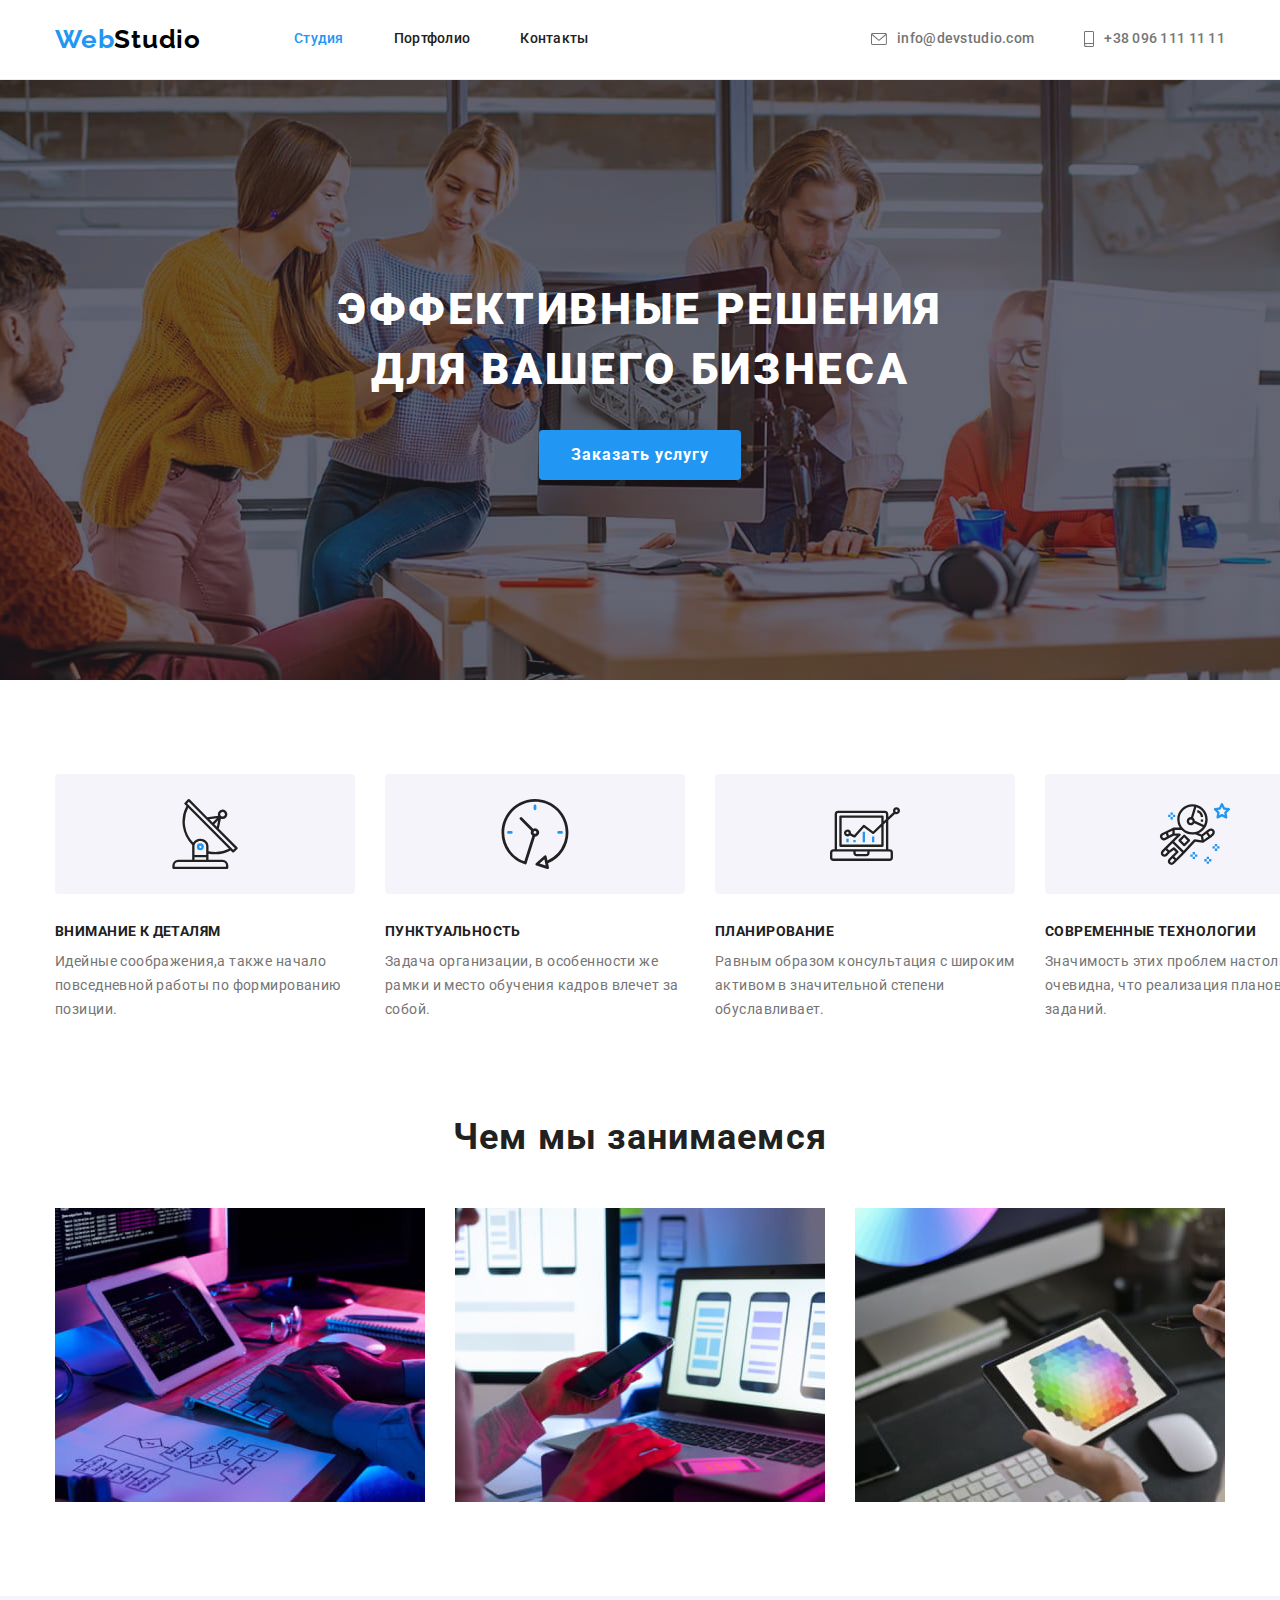
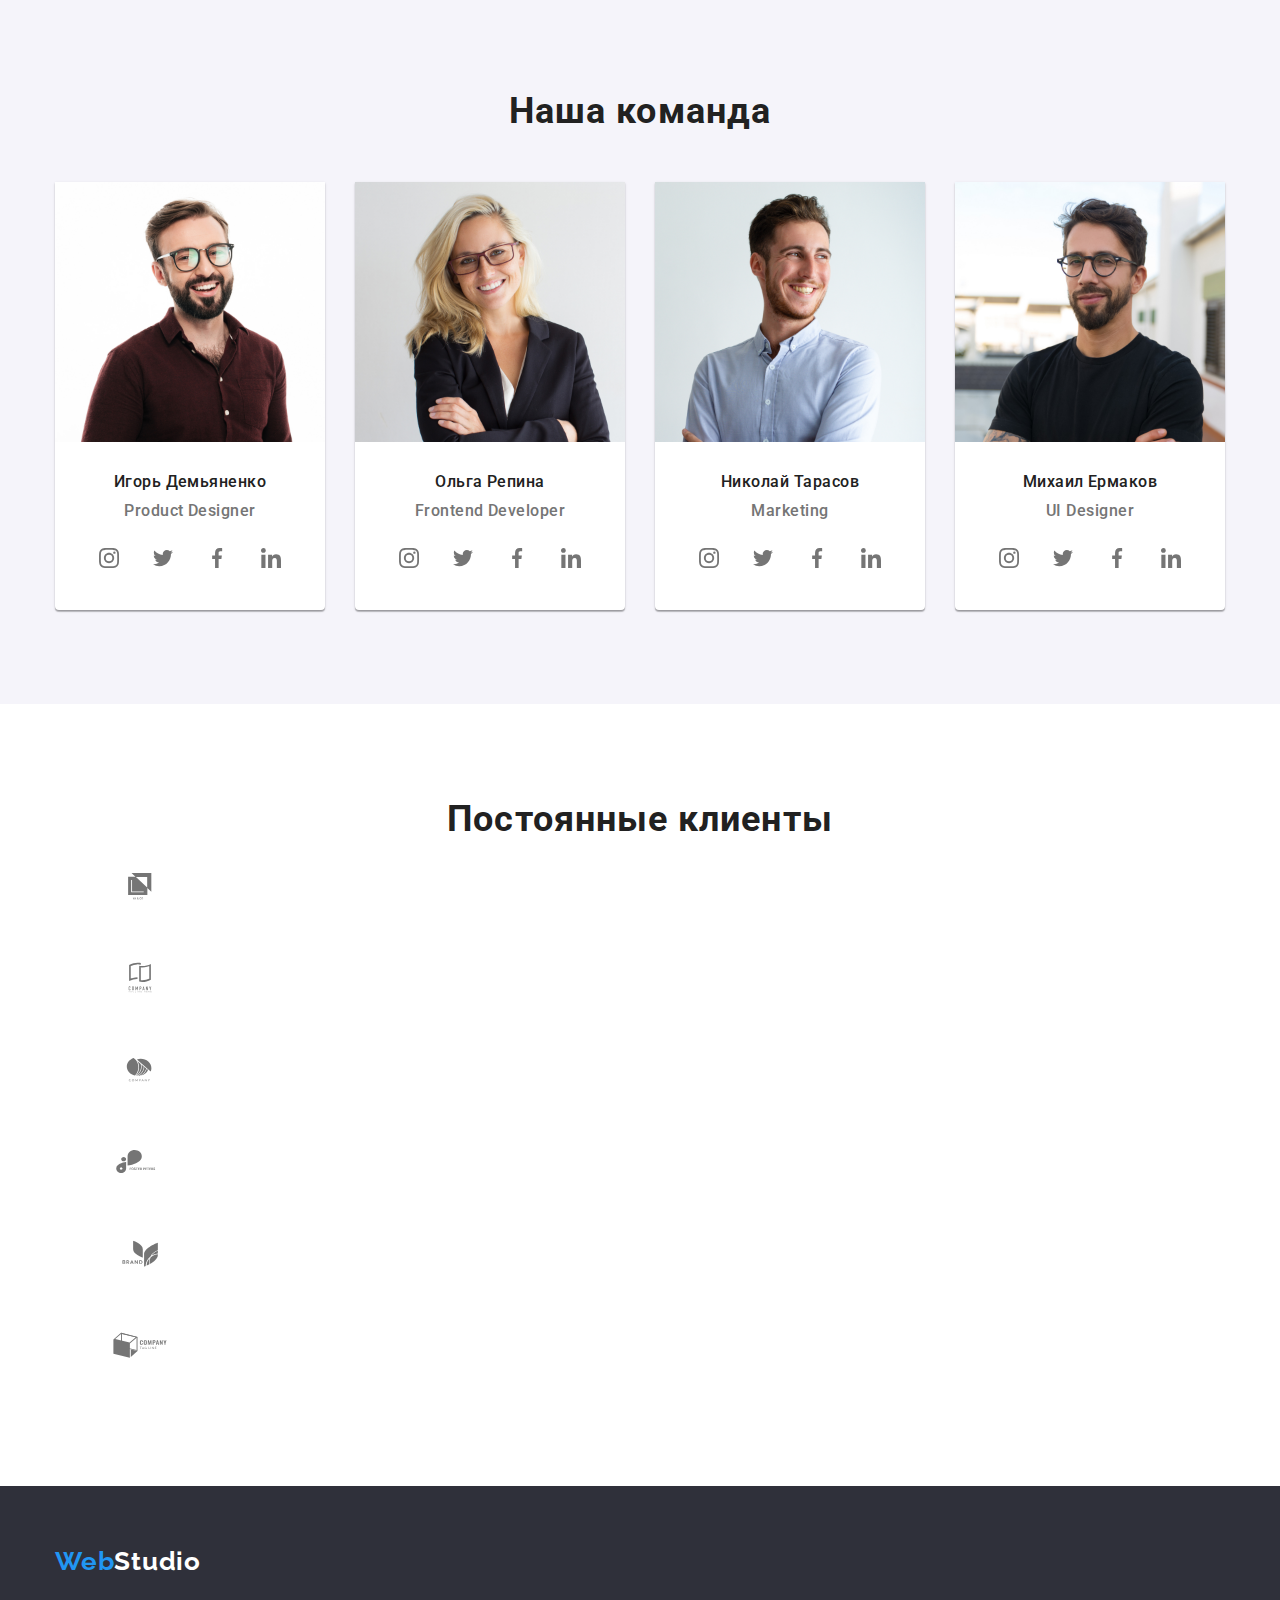
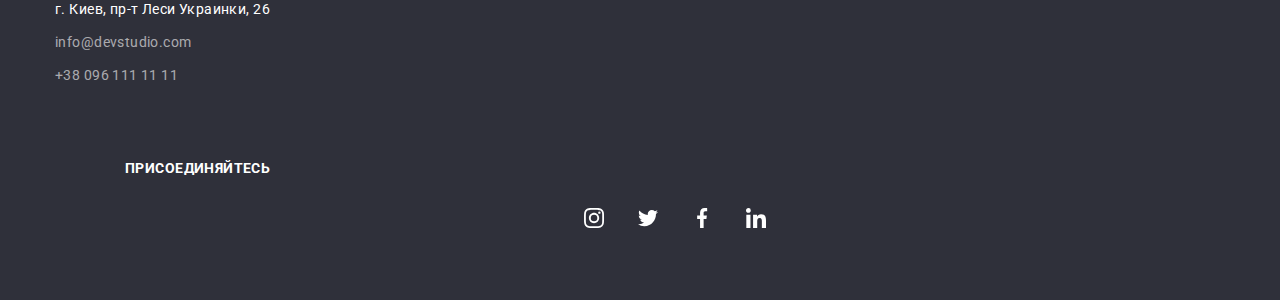
==== index.html @ 9800452c "hw4 error block" ====
<!DOCTYPE html>
<html lang="ru">
  <head>
    <meta charset="UTF-8" />
    <meta http-equiv="X-UA-Compatible" content="IE=edge" />
    <meta name="viewport" content="width=device-width, initial-scale=1.0" />
    <title>WebStudio</title>
    <link rel="preconnect" href="https://fonts.googleapis.com" />
    <link rel="preconnect" href="https://fonts.gstatic.com" crossorigin />
    <link
      href="https://fonts.googleapis.com/css2?family=Raleway:wght@700&family=Roboto:wght@400;500;700;900&display=swap"
      rel="stylesheet"
    />
    <link
      rel="stylesheet"
      href="https://cdnjs.cloudflare.com/ajax/libs/modern-normalize/1.1.0/modern-normalize.min.css"
    />
    <link rel="stylesheet" href="./style/style.css" />
  </head>
  <body>
    <!-- Header section -->
    <header class="header">
      <div class="conteiner header-container">
        <nav class="header-nav">
          <a class="logo link" lang="en" href="./index.html"
            >Web<span class="logo-dark">Studio</span>
          </a>
          <ul class="site-nav list">
            <li class="header-item">
              <a class="active-current header-link link" href="./index.html">Студия</a>
            </li>
            <li class="header-item">
              <a class="header-link link" href="./portfolio.html">Портфолио</a>
            </li>
            <li class="header-item">
              <a class="header-link link" href="">Контакты</a>
            </li>
          </ul>
        </nav>
        <ul class="contacts list">
          <li>
            <a class="header-mail link" href="malito:info@devstudio.com">
              <svg class="icon-mail" width="16px" height="12px">
                <use href="./images/symbol-defs.svg#icon-mail"></use>
              </svg>
              info@devstudio.com
            </a>
          </li>
          <li>
            <a class="header-tel link" href="tel:+380961111111">
              <svg class="icon-smartphone" width="10px" height="16px">
                <use href="./images/symbol-defs.svg#icon-smartphone"></use>
              </svg>
              +38 096 111 11 11
            </a>
          </li>
        </ul>
      </div>
    </header>
    <!-- Main section -->
    <main>
      <section class="title-section">
        <div class="conteiner">
          <h1 class="title-text">Эффективные решения для вашего бизнеса</h1>
          <button class="button" type="button">Заказать услугу</button>
        </div>
      </section>
      <!-- Особенности -->
      <section class="skills section">
        <div class="conteiner">
          <ul class="skills-list list">
            <li class="skills-item">
              <div class="skills-box">
                <svg class="icon-logo" widht="70px" height="70px">
                  <use href="./images/symbol-defs.svg#icon-antenna"></use>
                </svg>
              </div>
              <h2 class="skills-title">Внимание к деталям</h2>
              <p class="skills-text">
                Идейные соображения,а также начало повседневной работы по формированию позиции.
              </p>
            </li>
            <li class="skills-item">
              <div class="skills-box">
                <svg class="icon-logo" widht="70px" height="70px">
                  <use href="./images/symbol-defs.svg#icon-clock"></use>
                </svg>
              </div>
              <h2 class="skills-title">Пунктуальность</h2>
              <p class="skills-text">
                Задача организации, в особенности же рамки и место обучения кадров влечет за собой.
              </p>
            </li>
            <li class="skills-item">
              <div class="skills-box">
                <svg class="icon-logo" widht="70px" height="70px">
                  <use href="./images/symbol-defs.svg#icon-diagram"></use>
                </svg>
              </div>
              <h2 class="skills-title">Планирование</h2>
              <p class="skills-text">
                Равным образом консультация с широким активом в значительной степени обуславливает.
              </p>
            </li>
            <li class="skills-item">
              <div class="skills-box">
                <svg class="icon-logo" widht="70px" height="70px">
                  <use href="./images/symbol-defs.svg#icon-astronaut"></use>
                </svg>
              </div>
              <h2 class="skills-title">Современные технологии</h2>
              <p class="skills-text">
                Значимость этих проблем настолько очевидна, что реализация плановых заданий.
              </p>
            </li>
          </ul>
        </div>
      </section>
      <!-- Чем мы занимаемся -->
      <section class="work section">
        <div class="conteiner">
          <h2 class="work-title">Чем мы занимаемся</h2>
          <ul class="work-list list">
            <li class="work-item">
              <img src="./images/our-work/codding.jpg" width="370" height="294" alt="кодинг" />
            </li>
            <li class="work-item">
              <img
                src="./images/our-work/choice-of-design.jpg"
                width="370"
                height="294"
                alt="выбор дизайна"
              />
            </li>
            <li class="work-item">
              <img
                src="./images/our-work/choice-of-color.jpg"
                width="370"
                height="294"
                alt="выбор цвета"
              />
            </li>
          </ul>
        </div>
      </section>
      <!-- Наша команда -->
      <section class="team section">
        <div class="conteiner">
          <h2 class="team-title">Наша команда</h2>
          <ul class="team-list list">
            <li class="team-item">
              <img
                src="./images/our-team/product-designer.jpg"
                width="270"
                height="260"
                alt="product-designer"
              />
              <div class="team-wrapper">
                <h3 class="team-name">Игорь Демьяненко</h3>
                <p class="team-position" lang="en">Product Designer</p>
                <ul class="socials-list list">
                  <li class="socials-item">
                    <a class="socials-link link" href="#">
                      <svg class="socials-icon" widht="20" height="20">
                        <use href="./images/symbol-defs.svg#icon-instagram"></use>
                      </svg>
                    </a>
                  </li>
                  <li class="socials-item">
                    <a class="socials-link link" href="#">
                      <svg class="socials-icon" widht="20" height="20">
                        <use href="./images/symbol-defs.svg#icon-twitter"></use>
                      </svg>
                    </a>
                  </li>
                  <li class="socials-item">
                    <a class="socials-link link" href="#">
                      <svg class="socials-icon" widht="20" height="20">
                        <use href="./images/symbol-defs.svg#icon-facebook"></use>
                      </svg>
                    </a>
                  </li>
                  <li class="socials-item">
                    <a class="socials-link link" href="#">
                      <svg class="socials-icon" widht="20" height="20">
                        <use href="./images/symbol-defs.svg#icon-linkedin"></use>
                      </svg>
                    </a>
                  </li>
                </ul>
              </div>              
            </li>
            <li class="team-item">
              <img
                src="./images/our-team/frontend-developer.jpg"
                width="270"
                height="260"
                alt="frontend-developer"
              />
              <div class="team-wrapper">
                <h3 class="team-name">Ольга Репина</h3>
                <p class="team-position" lang="en">Frontend Developer</p>
                <ul class="socials-list list">
                  <li class="socials-item">
                    <a class="socials-link link" href="#">
                      <svg class="socials-icon" widht="20" height="20">
                        <use href="./images/symbol-defs.svg#icon-instagram"></use>
                      </svg>
                    </a>
                  </li>
                  <li class="socials-item">
                    <a class="socials-link link" href="#">
                      <svg class="socials-icon" widht="20" height="20">
                        <use href="./images/symbol-defs.svg#icon-twitter"></use>
                      </svg>
                    </a>
                  </li>
                  <li class="socials-item">
                    <a class="socials-link link" href="#">
                      <svg class="socials-icon" widht="20" height="20">
                        <use href="./images/symbol-defs.svg#icon-facebook"></use>
                      </svg>
                    </a>
                  </li>
                  <li class="socials-item">
                    <a class="socials-link link" href="#">
                      <svg class="socials-icon" widht="20" height="20">
                        <use href="./images/symbol-defs.svg#icon-linkedin"></use>
                      </svg>
                    </a>
                  </li>
                </ul>
              </div>              
            </li>
            <li class="team-item">
              <img src="./images/our-team/marketing.jpg" width="270" height="260" alt="marketing" />
              <div class="team-wrapper">
                <h3 class="team-name">Николай Тарасов</h3>
                <p class="team-position" lang="en">Marketing</p>
                <ul class="socials-list list">
                  <li class="socials-item">
                    <a class="socials-link link" href="#">
                      <svg class="socials-icon" widht="20" height="20">
                        <use href="./images/symbol-defs.svg#icon-instagram"></use>
                      </svg>
                    </a>
                  </li>
                  <li class="socials-item">
                    <a class="socials-link link" href="#">
                      <svg class="socials-icon" widht="20" height="20">
                        <use href="./images/symbol-defs.svg#icon-twitter"></use>
                      </svg>
                    </a>
                  </li>
                  <li class="socials-item">
                    <a class="socials-link link" href="#">
                      <svg class="socials-icon" widht="20" height="20">
                        <use href="./images/symbol-defs.svg#icon-facebook"></use>
                      </svg>
                    </a>
                  </li>
                  <li class="socials-item">
                    <a class="socials-link link" href="#">
                      <svg class="socials-icon" widht="20" height="20">
                        <use href="./images/symbol-defs.svg#icon-linkedin"></use>
                      </svg>
                    </a>
                  </li>
                </ul>
              </div>              
            </li>
            <li class="team-item">
              <img
                src="./images/our-team/ui-designer.jpg"
                width="270"
                height="260"
                alt="ui-designer"
              />
              <div class="team-wrapper">
                <h3 class="team-name">Михаил Ермаков</h3>
                <p class="team-position" lang="en">UI Designer</p>
                <ul class="socials-list list">
                  <li class="socials-item">
                    <a class="socials-link link" href="#">
                      <svg class="socials-icon" widht="20" height="20">
                        <use href="./images/symbol-defs.svg#icon-instagram"></use>
                      </svg>
                    </a>
                  </li>
                  <li class="socials-item">
                    <a class="socials-link link" href="#">
                      <svg class="socials-icon" widht="20" height="20">
                        <use href="./images/symbol-defs.svg#icon-twitter"></use>
                      </svg>
                    </a>
                  </li>
                  <li class="socials-item">
                    <a class="socials-link link" href="#">
                      <svg class="socials-icon" widht="20" height="20">
                        <use href="./images/symbol-defs.svg#icon-facebook"></use>
                      </svg>
                    </a>
                  </li>
                  <li class="socials-item">
                    <a class="socials-link link" href="#">
                      <svg class="socials-icon" widht="20" height="20">
                        <use href="./images/symbol-defs.svg#icon-linkedin"></use>
                      </svg>
                    </a>
                  </li>
                </ul>
              </div>              
            </li>
          </ul>
        </div>
      </section>
      <!-- Постоянные клиенты -->
      <section class="client section">
        <div class="conteiner">
          <h2 class="client-title">Постоянные клиенты</h2>
          <ul class="client-list list">
            <li class="client-item">
              <a class="client-link link" href="#">
                <svg class="client-icon" widht="106" height="60">
                  <use href="./images/symbol-defs.svg#icon-client-1"></use>
                </svg>
              </a>
            </li>
            <li class="client-item">
              <a class="client-link link" href="#">
                <svg class="client-icon" widht="106" height="60">
                  <use href="./images/symbol-defs.svg#icon-client-2"></use>
                </svg>
              </a>
            </li>
            <li class="client-item">
              <a class="client-link link" href="#">
                <svg class="client-icon" widht="106" height="60">
                  <use href="./images/symbol-defs.svg#icon-client-3"></use>
                </svg>
              </a>
            </li>
            <li class="client-item">
              <a class="client-link link" href="#">
                <svg class="client-icon" widht="106" height="60">
                  <use href="./images/symbol-defs.svg#icon-client-4"></use>
                </svg>
              </a>
            </li>
            <li class="client-item">
              <a class="client-link link" href="#">
                <svg class="client-icon" widht="106" height="60">
                  <use href="./images/symbol-defs.svg#icon-client-5"></use>
                </svg>
              </a>
            </li>
            <li class="client-item">
              <a class="client-link link" href="#">
                <svg class="client-icon" widht="106" height="60">
                  <use href="./images/symbol-defs.svg#icon-client-6"></use>
                </svg>
              </a>
            </li>
          </ul>
        </div>
      </section>
    </main>
    <!-- Footer section -->
    <footer class="footer">
      <div class="conteiner">
        <a class="logo link list" lang="en" href="./index.html"
          >Web<span class="logo-light">Studio</span></a
        >
        <address class="footer-address">
          <ul class="list">
            <li class="footer-item">
              <address class="address-text" href="">г. Киев, пр-т Леси Украинки, 26</address>
            </li>
            <li class="footer-item">
              <a class="footer-mail link" href="malito:info@devstudio.com">info@devstudio.com</a>
            </li>
            <li class="footer-item">
              <a class="footer-tel link" href="tel:+380961111111">+38 096 111 11 11</a>
            </li>
          </ul>
        </address>
        <div class="connect-box">
          <strong class="connect-title">Присоединяйтесь</strong>
          <ul class="footer-socials-list list">
            <li class="socials-item">
              <a class="socials-link link" href="#">
                <svg class="socials-icon" widht="20" height="20">
                  <use href="./images/symbol-defs.svg#icon-instagram"></use>
                </svg>
              </a>
            </li>
            <li class="socials-item">
              <a class="socials-link link" href="#">
                <svg class="socials-icon" widht="20" height="20">
                  <use href="./images/symbol-defs.svg#icon-twitter"></use>
                </svg>
              </a>
            </li>
            <li class="socials-item">
              <a class="socials-link link" href="#">
                <svg class="socials-icon" widht="20" height="20">
                  <use href="./images/symbol-defs.svg#icon-facebook"></use>
                </svg>
              </a>
            </li>
            <li class="socials-item">
              <a class="socials-link link" href="#">
                <svg class="socials-icon" widht="20" height="20">
                  <use href="./images/symbol-defs.svg#icon-linkedin"></use>
                </svg>
              </a>
            </li>
          </ul>
        </div>
      </div>
    </footer>
  </body>
</html>
---- style/style.css ----
html {
  box-sizing: border-box;
}
*,
*::before,
*::after {
  box-sizing: inherit;
}
:root {
  --primary-title-color: #212121;
  --primary-text-color: #757575;
  --hover-focus-color: #2196f3;
  --main-font: 'open sans', sans-serif;
}
p,
h1,
h2,
h3,
h4,
h5,
h6 {
  margin: 0;
}

ul {
  margin: 0;
  padding-left: 0;
}

button {
  cursor: pointer;
}

body {
  font-family: var(--main-font);
}

a {
  color: currentColor;
}

address {
  font-style: normal;
}

body {
  margin: 0;
  color: #757575;
  font-family: 'Roboto', sans-serif;
}
.link {
  text-decoration: none;
}

.list {
  list-style: none;
  padding: 0;
  margin: 0;
}
img {
  display: block;
  max-width: 100%;
  height: auto;
}
/* --------------------------------header----------------------------- */
.header-link:hover,
.header-link:focus,
.header-mail:hover,
.header-mail:focus,
.header-tel:hover,
.header-tel:focus,
.logo:hover,
.logo:focus,
.footer-mail:hover,
.footer-mail:focus,
.footer-tel:hover,
.footer-tel:focus,
.logo-dark:hover,
.logo-dark:focus,
.logo-light:hover,
.logo-light:focus {
  color: var(--hover-focus-color);
}
.section {
  padding: 94px 0px;
}

.header {
  font-weight: 500;
  font-size: 14px;
  line-height: 1.14;
  letter-spacing: 0.02em;
  border-bottom: 1px solid #ececec;
}
.conteiner {
  margin-left: auto;
  margin-right: auto;
  width: 1200px;
  padding: 0 15px;
}

/*   outline: 2px solid tomato;
 */
.header-container {
  display: flex;
  align-items: center;
}
.header-nav {
  display: flex;
  align-items: center;
}
.header-nav > .logo {
  padding: 24px 0px;
}

.logo {
  font-family: 'Raleway', sans-serif;
  font-weight: 700;
  font-size: 26px;
  line-height: 1.19;
  letter-spacing: 0.03em;
  color: #2196f3;
}
.logo-dark {
  padding: 24px 0px 25px;
  color: #000000;
}
.site-nav {
  display: flex;
  align-items: center;
  margin-left: 93px;
}

.header-item:not(:last-child) {
  margin-right: 50px;
}
.header-link {
  padding: 32px 0;
  color: #212121;
}
.active-current {
  color: #2196f3;
}
.contacts {
  margin-left: auto;
  display: flex;
}
.contacts .header-mail,
.contacts .header-tel {
  display: flex;
  align-items: center;
}
.header-mail {
  margin-right: 50px;
  color: #757575;
}
.icon-mail,
.icon-smartphone {
  margin-right: 10px;
  fill: currentColor;
}
.header-tel {
  color: #757575;
}
/* ----------------------------------main--------------------------------- */

.title-section {
  text-align: center;
  background: #2f303a;
}
.title-section {
  max-width: 1600px;
  height: 600px;
  margin: 0px auto;
  background-color: #c4c4c4;
  background-image: linear-gradient(45deg, rgba(47, 48, 58, 0.4), rgba(47, 48, 58, 0.4)),
    url('../images/hero/title-section.jpg');
  background-repeat: no-repeat;
  background-position: center;
  background-size: cover;
}
.title-section .conteiner {
  padding: 200px 0px;
}
.title-text {
  margin: 0 auto 30px auto;
  font-weight: 900;
  font-size: 44px;
  line-height: 1.36;
  letter-spacing: 0.06em;
  text-transform: uppercase;
  color: #ffffff;
  max-width: 650px;
  text-align: center;
}

.button {
  font-weight: 700;
  font-size: 16px;
  line-height: 1.88;
  letter-spacing: 0.06em;
  color: #ffffff;
  background-color: #2196f3;
  box-shadow: 0px 4px 4px rgba(0, 0, 0, 0.15);
  border-radius: 4px;
  padding: 10px 32px;
  min-width: 200px;
  border: none;
}
.skills {
  padding-bottom: 47px;
  font-size: 14px;
  line-height: 1.14;
}
.skills-box {
  display: flex;
  justify-content: center;
  align-items: center;
  content: '';
  height: 120px;
  background-repeat: no-repeat;
  background-position: center;
  background: #f5f4fa;
  border-radius: 4px;
  margin-bottom: 30px;
}

/* .icon-antenna::before {
  background-image: url();
} */
.skills-list {
  display: flex;
}
.skills-item,
.team-item:not(:last-child) {
  margin-right: 30px;
}
/* .skills-box {
  display: flex;
  width: 270px;
  height: 120px;
  justify-content: center;
  align-items: center;
} */

.skills-title {
  margin-bottom: 10px;
  font-weight: 700;
  font-size: 14px;
  line-height: 1.14;
  letter-spacing: 0.03em;
  text-transform: uppercase;
  color: var(--primary-title-color);
}
.skills-text {
  font-weight: 400;
  font-size: 14px;
  line-height: 1.71;
  letter-spacing: 0.03em;
  color: var(--primary-text-color);
}

.work {
  padding-top: 47px;
}
.work-list,
.team-list {
  display: flex;
  margin-top: 50px;
}
.work-item:not(:last-child) {
  margin-right: 30px;
}
.work-title,
.team-title,
.client-title {
  font-weight: 700;
  font-size: 36px;
  line-height: 1.17;
  text-align: center;
  letter-spacing: 0.03em;
  color: var(--primary-title-color);
}
.team {
  background: #f5f4fa;
}
li.team-item {
  background: #ffffff;
  box-shadow: 0px 1px 3px rgba(0, 0, 0, 0.12), 0px 1px 1px rgba(0, 0, 0, 0.14),
    0px 2px 1px rgba(0, 0, 0, 0.2);
  border-radius: 0px 0px 4px 4px;
}

.team-name,
.team-position {
  font-weight: 500;
  font-size: 16px;
  line-height: 1.19;
  text-align: center;
  letter-spacing: 0.03em;
  color: var(--primary-title-color);
}
.team-wrapper {
  padding: 30px 5px;
}

.team-position {
  margin-top: 10px;
  color: var(--primary-text-color);
}
.socials-list {
  display: flex;
  justify-content: center;
  margin-top: 16px;
}
.socials-item:not(:last-child) {
margin-right: 10px;
}
.socials-link {
  display: flex;
  align-items: center;
  width: 44px;
  height: 44px;
  border-radius: 50%;
  }
.socials-link:hover,
.socials-link:focus {
  color:#ffffff;
  background-color: var(--hover-focus-color);
}
.socials-icon,
.client-icon {
  fill: currentColor;
}
/* .client {
  display: flex;
  justify-content: center;
} */
-----------------------------блочность!?ЯЧ--------------------------------------------
.client-list {
  display: flex;
  justify-content: center;
  /* align-items:center; */
  margin-top: 50px;
}
.client-item.btn-item:not(:last-child) {
  margin-right: 30px;
  }
.client-link {
  display: flex;
  align-items: center;
  width: 170px;
  height: 92px;
  border-radius: 4px;
}
.client-link:hover,
.client-link:focus {
  color:#2196F3;
  border: 1px solid #2196F3;
}

/* ------------------ main portfolio-------------------- */
/* .portfolio-conteiner { */
/* } */
.btn-list.list {
  display: flex;
  justify-content: center;
  margin-bottom: 50px;
}
.btn-item:not(:last-child) {
  margin-right: 8px;
}
.portfolio-button {
  padding: 6px 22px;
  font-weight: 500;
  font-size: 16px;
  line-height: 1.62;
  text-align: center;
  letter-spacing: 0.03em;
  color: #212121;
  background: #f5f4fa;
  border-color: #f5f4fa;
  border-radius: 4px;
  border: none;
}
.portfolio-button:hover,
.portfolio-button:focus {
  color: #ffffff;
  background-color: var(--hover-focus-color);
  border-color: var(--hover-focus-color);
  box-shadow: 0px 3px 1px rgba(0, 0, 0, 0.1), 0px 1px 2px rgba(0, 0, 0, 0.08),
    0px 2px 2px rgba(0, 0, 0, 0.12);
}
.current {
  color: #ffffff;
  background-color: #2196f3;
}
.portfolio-list {
  margin: -15px;
  display: flex;
  flex-wrap: wrap;
}
.portfolio-item {
  margin: 15px;
  flex-basis: calc(100% / 3 - 30px);
}
.portfolio-link:hover,
.portfolio-link:focus {
  box-shadow: 0px 1px 1px rgba(0, 0, 0, 0.12), 0px 4px 4px rgba(0, 0, 0, 0.06),
    1px 4px 6px rgba(0, 0, 0, 0.16);
}
.portfolio-link {
  display: block;
  text-decoration: none;
}
.portfolio-discription {
  padding: 20px 24px;
  border: 1px solid #eeeeee;
  border-top: none;
}
.portfolio-title {
  font-weight: 700;
  font-size: 18px;
  line-height: 2;
  letter-spacing: 0.06em;
  color: #212121;
}

.portfolio-subtitle {
  margin-top: 4px;
  font-size: 16px;
  line-height: 1.88;
  letter-spacing: 0.03em;
  color: #757575;
}

/* ------------------------------------footer----------------------------------*/
.footer {
  padding: 60px 0px;
  font-size: 14px;
  line-height: 1.71;
  letter-spacing: 0.03em;
  color: #ffffff;
  background: #2f303a;
}
/* .footer .conteiner { */
/* } */

.footer-address {
  font-style: normal;
  margin-top: 20px;
}
.logo-light,
.footer-item:first-child {
  color: #ffffff;
}
.footer-mail,
.footer-tel {
  color: rgba(255, 255, 255, 0.6);
}
.footer-item:not(:first-child) {
  margin-top: 9px;
}
.connect-box {
  margin-top: 72px;
  margin-left: 70px;
}
.footer-socials-list {
  display: flex;
  justify-content: center;
  margin-top: 20px;
}
.connect-title {
  display: block;
  font-size: 14px;
  line-height: 16px;
  text-transform: uppercase;
  color: #FFFFFF;
}
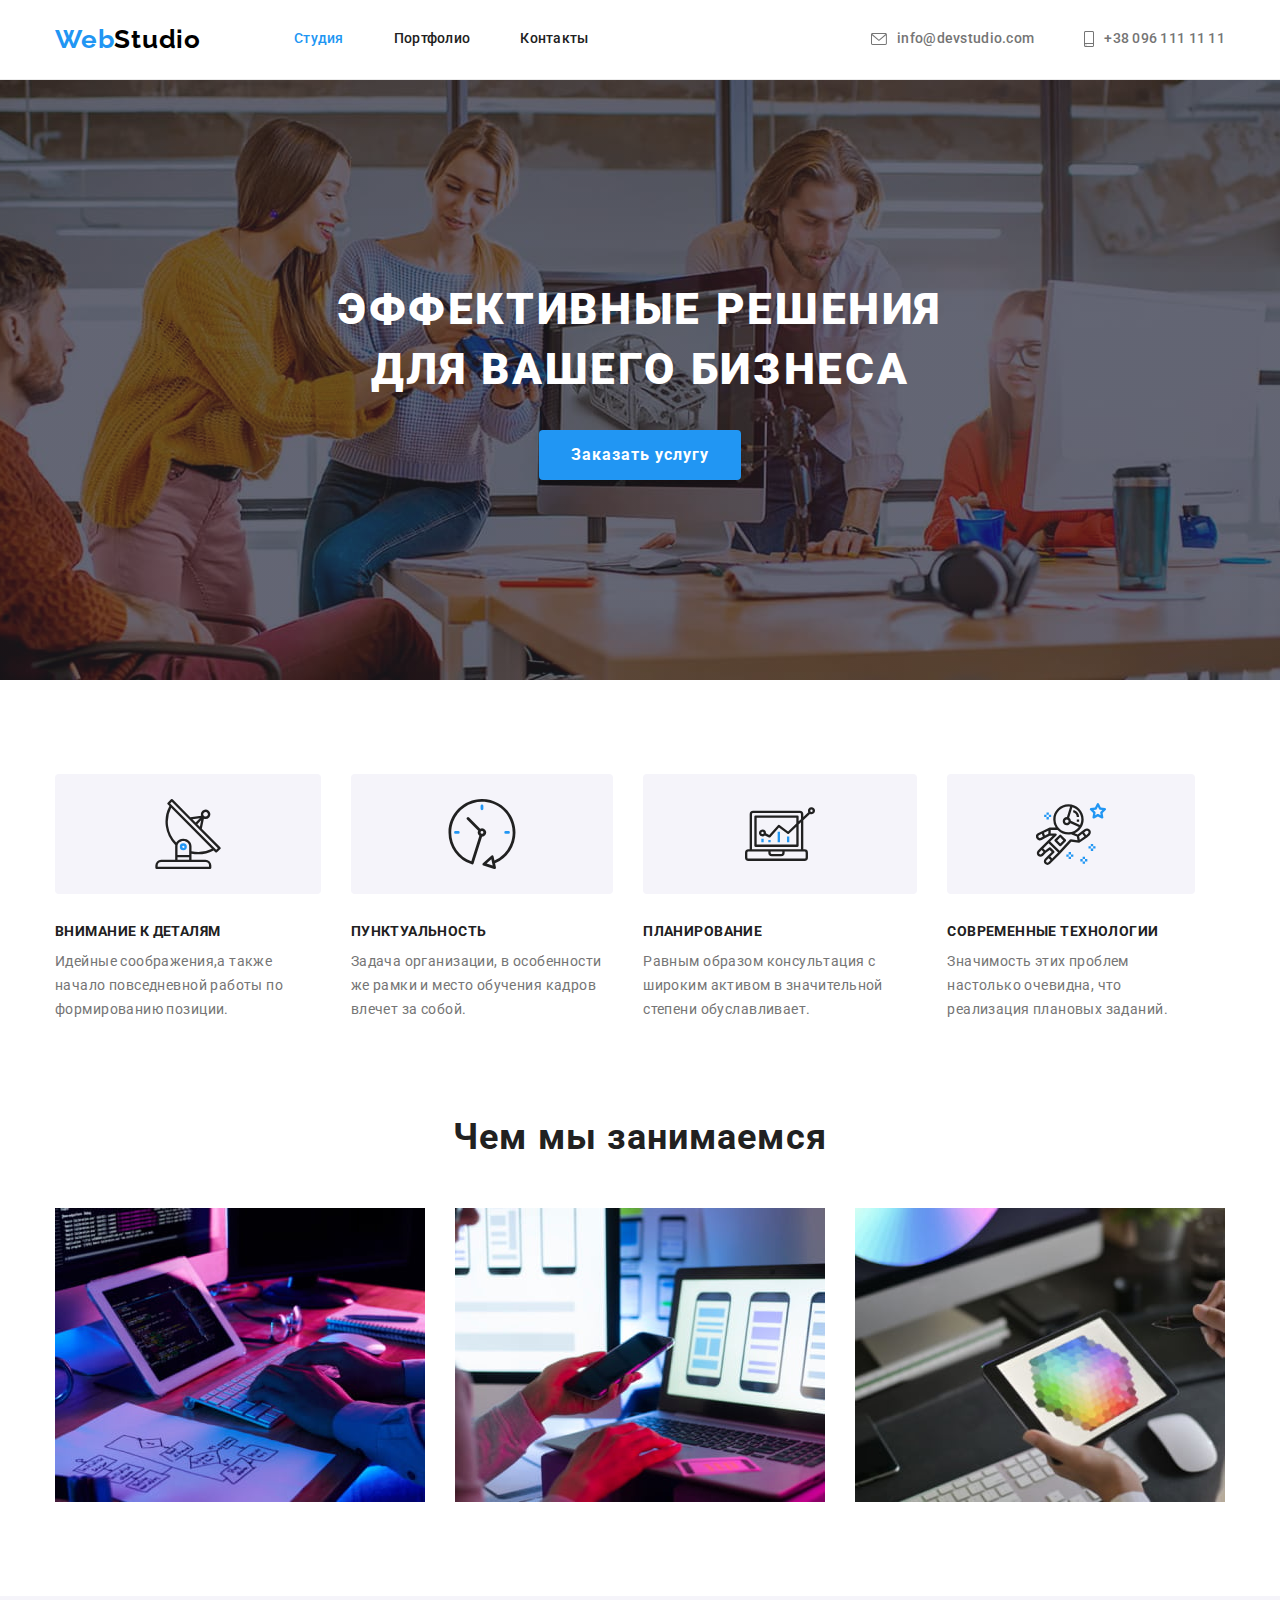
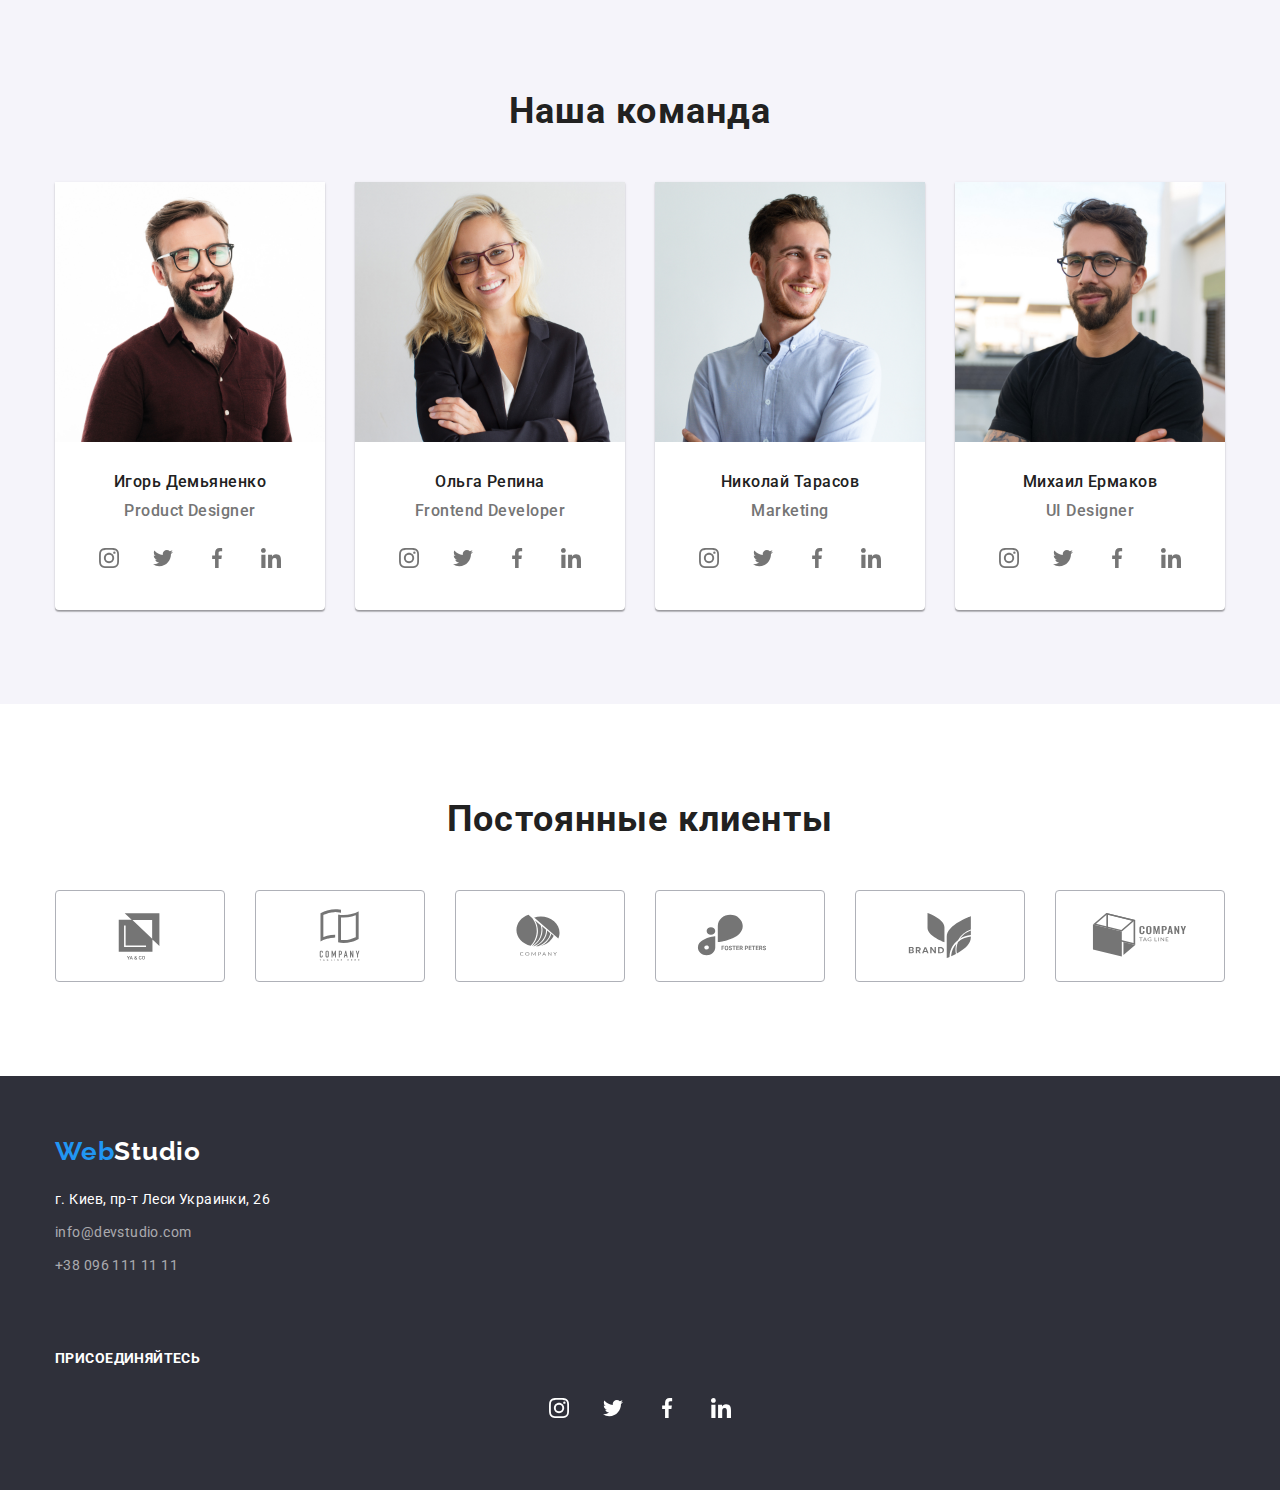
==== commit 091f1f34: "hw4 error only footer" ====
--- a/index.html
+++ b/index.html
@@ -71,7 +71,7 @@
           <ul class="skills-list list">
             <li class="skills-item">
               <div class="skills-box">
-                <svg class="icon-logo" widht="70px" height="70px">
+                <svg class="icon-logo" width="70px" height="70px">
                   <use href="./images/symbol-defs.svg#icon-antenna"></use>
                 </svg>
               </div>
@@ -82,7 +82,7 @@
             </li>
             <li class="skills-item">
               <div class="skills-box">
-                <svg class="icon-logo" widht="70px" height="70px">
+                <svg class="icon-logo" width="70px" height="70px">
                   <use href="./images/symbol-defs.svg#icon-clock"></use>
                 </svg>
               </div>
@@ -93,7 +93,7 @@
             </li>
             <li class="skills-item">
               <div class="skills-box">
-                <svg class="icon-logo" widht="70px" height="70px">
+                <svg class="icon-logo" width="70px" height="70px">
                   <use href="./images/symbol-defs.svg#icon-diagram"></use>
                 </svg>
               </div>
@@ -104,7 +104,7 @@
             </li>
             <li class="skills-item">
               <div class="skills-box">
-                <svg class="icon-logo" widht="70px" height="70px">
+                <svg class="icon-logo" width="70px" height="70px">
                   <use href="./images/symbol-defs.svg#icon-astronaut"></use>
                 </svg>
               </div>
@@ -161,34 +161,34 @@
                 <ul class="socials-list list">
                   <li class="socials-item">
                     <a class="socials-link link" href="#">
-                      <svg class="socials-icon" widht="20" height="20">
+                      <svg class="socials-icon" width="20" height="20">
                         <use href="./images/symbol-defs.svg#icon-instagram"></use>
                       </svg>
                     </a>
                   </li>
                   <li class="socials-item">
                     <a class="socials-link link" href="#">
-                      <svg class="socials-icon" widht="20" height="20">
+                      <svg class="socials-icon" width="20" height="20">
                         <use href="./images/symbol-defs.svg#icon-twitter"></use>
                       </svg>
                     </a>
                   </li>
                   <li class="socials-item">
                     <a class="socials-link link" href="#">
-                      <svg class="socials-icon" widht="20" height="20">
+                      <svg class="socials-icon" width="20" height="20">
                         <use href="./images/symbol-defs.svg#icon-facebook"></use>
                       </svg>
                     </a>
                   </li>
                   <li class="socials-item">
                     <a class="socials-link link" href="#">
-                      <svg class="socials-icon" widht="20" height="20">
+                      <svg class="socials-icon" width="20" height="20">
                         <use href="./images/symbol-defs.svg#icon-linkedin"></use>
                       </svg>
                     </a>
                   </li>
                 </ul>
-              </div>              
+              </div>
             </li>
             <li class="team-item">
               <img
@@ -203,34 +203,34 @@
                 <ul class="socials-list list">
                   <li class="socials-item">
                     <a class="socials-link link" href="#">
-                      <svg class="socials-icon" widht="20" height="20">
+                      <svg class="socials-icon" width="20" height="20">
                         <use href="./images/symbol-defs.svg#icon-instagram"></use>
                       </svg>
                     </a>
                   </li>
                   <li class="socials-item">
                     <a class="socials-link link" href="#">
-                      <svg class="socials-icon" widht="20" height="20">
+                      <svg class="socials-icon" width="20" height="20">
                         <use href="./images/symbol-defs.svg#icon-twitter"></use>
                       </svg>
                     </a>
                   </li>
                   <li class="socials-item">
                     <a class="socials-link link" href="#">
-                      <svg class="socials-icon" widht="20" height="20">
+                      <svg class="socials-icon" width="20" height="20">
                         <use href="./images/symbol-defs.svg#icon-facebook"></use>
                       </svg>
                     </a>
                   </li>
                   <li class="socials-item">
                     <a class="socials-link link" href="#">
-                      <svg class="socials-icon" widht="20" height="20">
+                      <svg class="socials-icon" width="20" height="20">
                         <use href="./images/symbol-defs.svg#icon-linkedin"></use>
                       </svg>
                     </a>
                   </li>
                 </ul>
-              </div>              
+              </div>
             </li>
             <li class="team-item">
               <img src="./images/our-team/marketing.jpg" width="270" height="260" alt="marketing" />
@@ -240,34 +240,34 @@
                 <ul class="socials-list list">
                   <li class="socials-item">
                     <a class="socials-link link" href="#">
-                      <svg class="socials-icon" widht="20" height="20">
+                      <svg class="socials-icon" width="20" height="20">
                         <use href="./images/symbol-defs.svg#icon-instagram"></use>
                       </svg>
                     </a>
                   </li>
                   <li class="socials-item">
                     <a class="socials-link link" href="#">
-                      <svg class="socials-icon" widht="20" height="20">
+                      <svg class="socials-icon" width="20" height="20">
                         <use href="./images/symbol-defs.svg#icon-twitter"></use>
                       </svg>
                     </a>
                   </li>
                   <li class="socials-item">
                     <a class="socials-link link" href="#">
-                      <svg class="socials-icon" widht="20" height="20">
+                      <svg class="socials-icon" width="20" height="20">
                         <use href="./images/symbol-defs.svg#icon-facebook"></use>
                       </svg>
                     </a>
                   </li>
                   <li class="socials-item">
                     <a class="socials-link link" href="#">
-                      <svg class="socials-icon" widht="20" height="20">
+                      <svg class="socials-icon" width="20" height="20">
                         <use href="./images/symbol-defs.svg#icon-linkedin"></use>
                       </svg>
                     </a>
                   </li>
                 </ul>
-              </div>              
+              </div>
             </li>
             <li class="team-item">
               <img
@@ -282,34 +282,34 @@
                 <ul class="socials-list list">
                   <li class="socials-item">
                     <a class="socials-link link" href="#">
-                      <svg class="socials-icon" widht="20" height="20">
+                      <svg class="socials-icon" width="20" height="20">
                         <use href="./images/symbol-defs.svg#icon-instagram"></use>
                       </svg>
                     </a>
                   </li>
                   <li class="socials-item">
                     <a class="socials-link link" href="#">
-                      <svg class="socials-icon" widht="20" height="20">
+                      <svg class="socials-icon" width="20" height="20">
                         <use href="./images/symbol-defs.svg#icon-twitter"></use>
                       </svg>
                     </a>
                   </li>
                   <li class="socials-item">
                     <a class="socials-link link" href="#">
-                      <svg class="socials-icon" widht="20" height="20">
+                      <svg class="socials-icon" width="20" height="20">
                         <use href="./images/symbol-defs.svg#icon-facebook"></use>
                       </svg>
                     </a>
                   </li>
                   <li class="socials-item">
                     <a class="socials-link link" href="#">
-                      <svg class="socials-icon" widht="20" height="20">
+                      <svg class="socials-icon" width="20" height="20">
                         <use href="./images/symbol-defs.svg#icon-linkedin"></use>
                       </svg>
                     </a>
                   </li>
                 </ul>
-              </div>              
+              </div>
             </li>
           </ul>
         </div>
@@ -321,42 +321,42 @@
           <ul class="client-list list">
             <li class="client-item">
               <a class="client-link link" href="#">
-                <svg class="client-icon" widht="106" height="60">
+                <svg class="client-icon" width="106" height="60">
                   <use href="./images/symbol-defs.svg#icon-client-1"></use>
                 </svg>
               </a>
             </li>
             <li class="client-item">
               <a class="client-link link" href="#">
-                <svg class="client-icon" widht="106" height="60">
+                <svg class="client-icon" width="106" height="60">
                   <use href="./images/symbol-defs.svg#icon-client-2"></use>
                 </svg>
               </a>
             </li>
             <li class="client-item">
               <a class="client-link link" href="#">
-                <svg class="client-icon" widht="106" height="60">
+                <svg class="client-icon" width="106" height="60">
                   <use href="./images/symbol-defs.svg#icon-client-3"></use>
                 </svg>
               </a>
             </li>
             <li class="client-item">
               <a class="client-link link" href="#">
-                <svg class="client-icon" widht="106" height="60">
+                <svg class="client-icon" width="106" height="60">
                   <use href="./images/symbol-defs.svg#icon-client-4"></use>
                 </svg>
               </a>
             </li>
             <li class="client-item">
               <a class="client-link link" href="#">
-                <svg class="client-icon" widht="106" height="60">
+                <svg class="client-icon" width="106" height="60">
                   <use href="./images/symbol-defs.svg#icon-client-5"></use>
                 </svg>
               </a>
             </li>
             <li class="client-item">
               <a class="client-link link" href="#">
-                <svg class="client-icon" widht="106" height="60">
+                <svg class="client-icon" width="106" height="60">
                   <use href="./images/symbol-defs.svg#icon-client-6"></use>
                 </svg>
               </a>
@@ -368,49 +368,51 @@
     <!-- Footer section -->
     <footer class="footer">
       <div class="conteiner">
-        <a class="logo link list" lang="en" href="./index.html"
-          >Web<span class="logo-light">Studio</span></a
-        >
-        <address class="footer-address">
-          <ul class="list">
-            <li class="footer-item">
-              <address class="address-text" href="">г. Киев, пр-т Леси Украинки, 26</address>
-            </li>
-            <li class="footer-item">
-              <a class="footer-mail link" href="malito:info@devstudio.com">info@devstudio.com</a>
-            </li>
-            <li class="footer-item">
-              <a class="footer-tel link" href="tel:+380961111111">+38 096 111 11 11</a>
-            </li>
-          </ul>
-        </address>
+        <div class="adress-conteiner">
+          <a class="logo link list" lang="en" href="./index.html"
+            >Web<span class="logo-light">Studio</span></a
+          >
+          <address class="footer-address">
+            <ul class="list">
+              <li class="footer-item">
+                <address class="address-text" href="">г. Киев, пр-т Леси Украинки, 26</address>
+              </li>
+              <li class="footer-item">
+                <a class="footer-mail link" href="malito:info@devstudio.com">info@devstudio.com</a>
+              </li>
+              <li class="footer-item">
+                <a class="footer-tel link" href="tel:+380961111111">+38 096 111 11 11</a>
+              </li>
+            </ul>
+          </address>
+        </div>
         <div class="connect-box">
           <strong class="connect-title">Присоединяйтесь</strong>
           <ul class="footer-socials-list list">
             <li class="socials-item">
               <a class="socials-link link" href="#">
-                <svg class="socials-icon" widht="20" height="20">
+                <svg class="socials-icon" width="20" height="20">
                   <use href="./images/symbol-defs.svg#icon-instagram"></use>
                 </svg>
               </a>
             </li>
             <li class="socials-item">
               <a class="socials-link link" href="#">
-                <svg class="socials-icon" widht="20" height="20">
+                <svg class="socials-icon" width="20" height="20">
                   <use href="./images/symbol-defs.svg#icon-twitter"></use>
                 </svg>
               </a>
             </li>
             <li class="socials-item">
               <a class="socials-link link" href="#">
-                <svg class="socials-icon" widht="20" height="20">
+                <svg class="socials-icon" width="20" height="20">
                   <use href="./images/symbol-defs.svg#icon-facebook"></use>
                 </svg>
               </a>
             </li>
             <li class="socials-item">
               <a class="socials-link link" href="#">
-                <svg class="socials-icon" widht="20" height="20">
+                <svg class="socials-icon" width="20" height="20">
                   <use href="./images/symbol-defs.svg#icon-linkedin"></use>
                 </svg>
               </a>
--- a/style/style.css
+++ b/style/style.css
@@ -318,6 +318,7 @@
 }
 .socials-link {
   display: flex;
+  justify-content: center;
   align-items: center;
   width: 44px;
   height: 44px;
@@ -336,22 +337,23 @@
   display: flex;
   justify-content: center;
 } */
------------------------------блочность!?ЯЧ--------------------------------------------
 .client-list {
   display: flex;
   justify-content: center;
-  /* align-items:center; */
+  align-items:center;
   margin-top: 50px;
 }
-.client-item.btn-item:not(:last-child) {
+.client-item:not(:last-child) {
   margin-right: 30px;
   }
 .client-link {
   display: flex;
   align-items: center;
+  justify-content: center;
   width: 170px;
   height: 92px;
   border-radius: 4px;
+  border: 1px solid #AFB1B8;
 }
 .client-link:hover,
 .client-link:focus {
@@ -443,9 +445,9 @@
   color: #ffffff;
   background: #2f303a;
 }
-/* .footer .conteiner { */
-/* } */
-
+.adress-conteiner {
+  margin-right: 70px;
+}
 .footer-address {
   font-style: normal;
   margin-top: 20px;
@@ -463,7 +465,7 @@
 }
 .connect-box {
   margin-top: 72px;
-  margin-left: 70px;
+  /* margin-left: 70px; */
 }
 .footer-socials-list {
   display: flex;
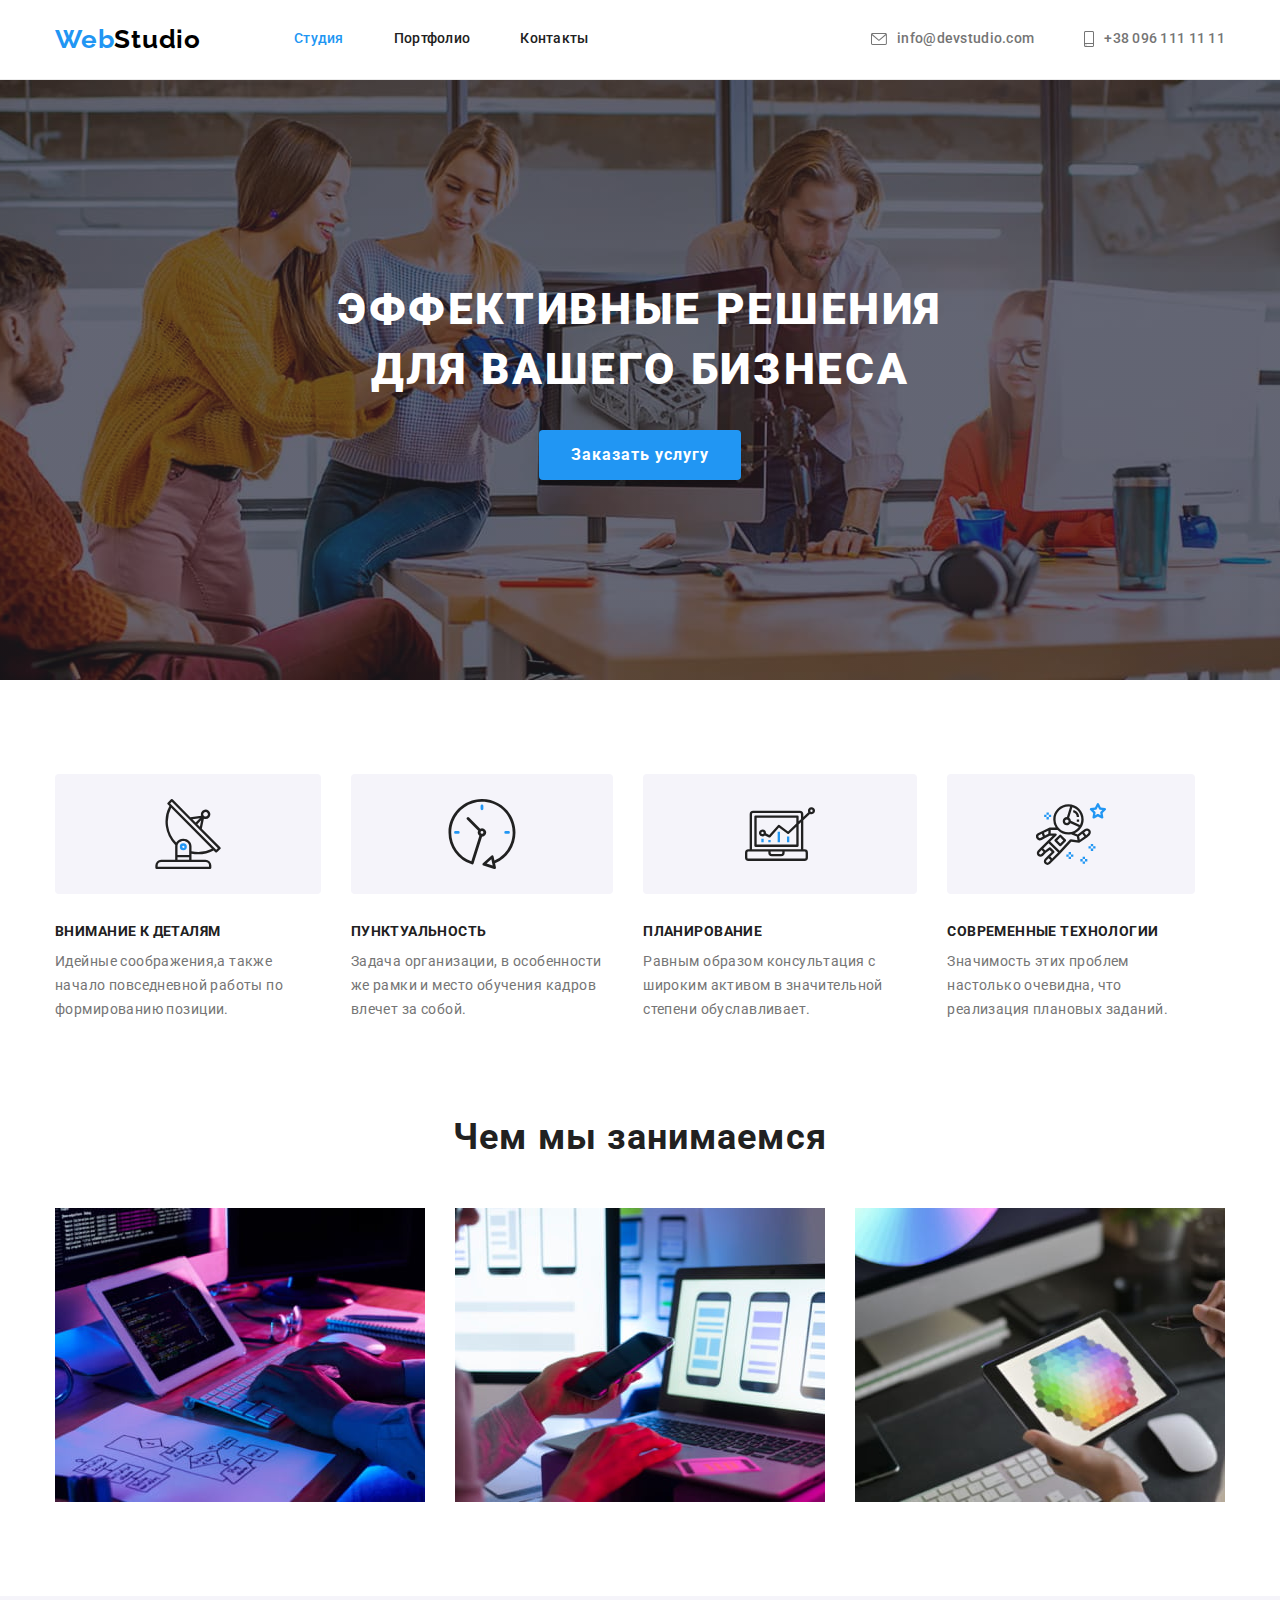
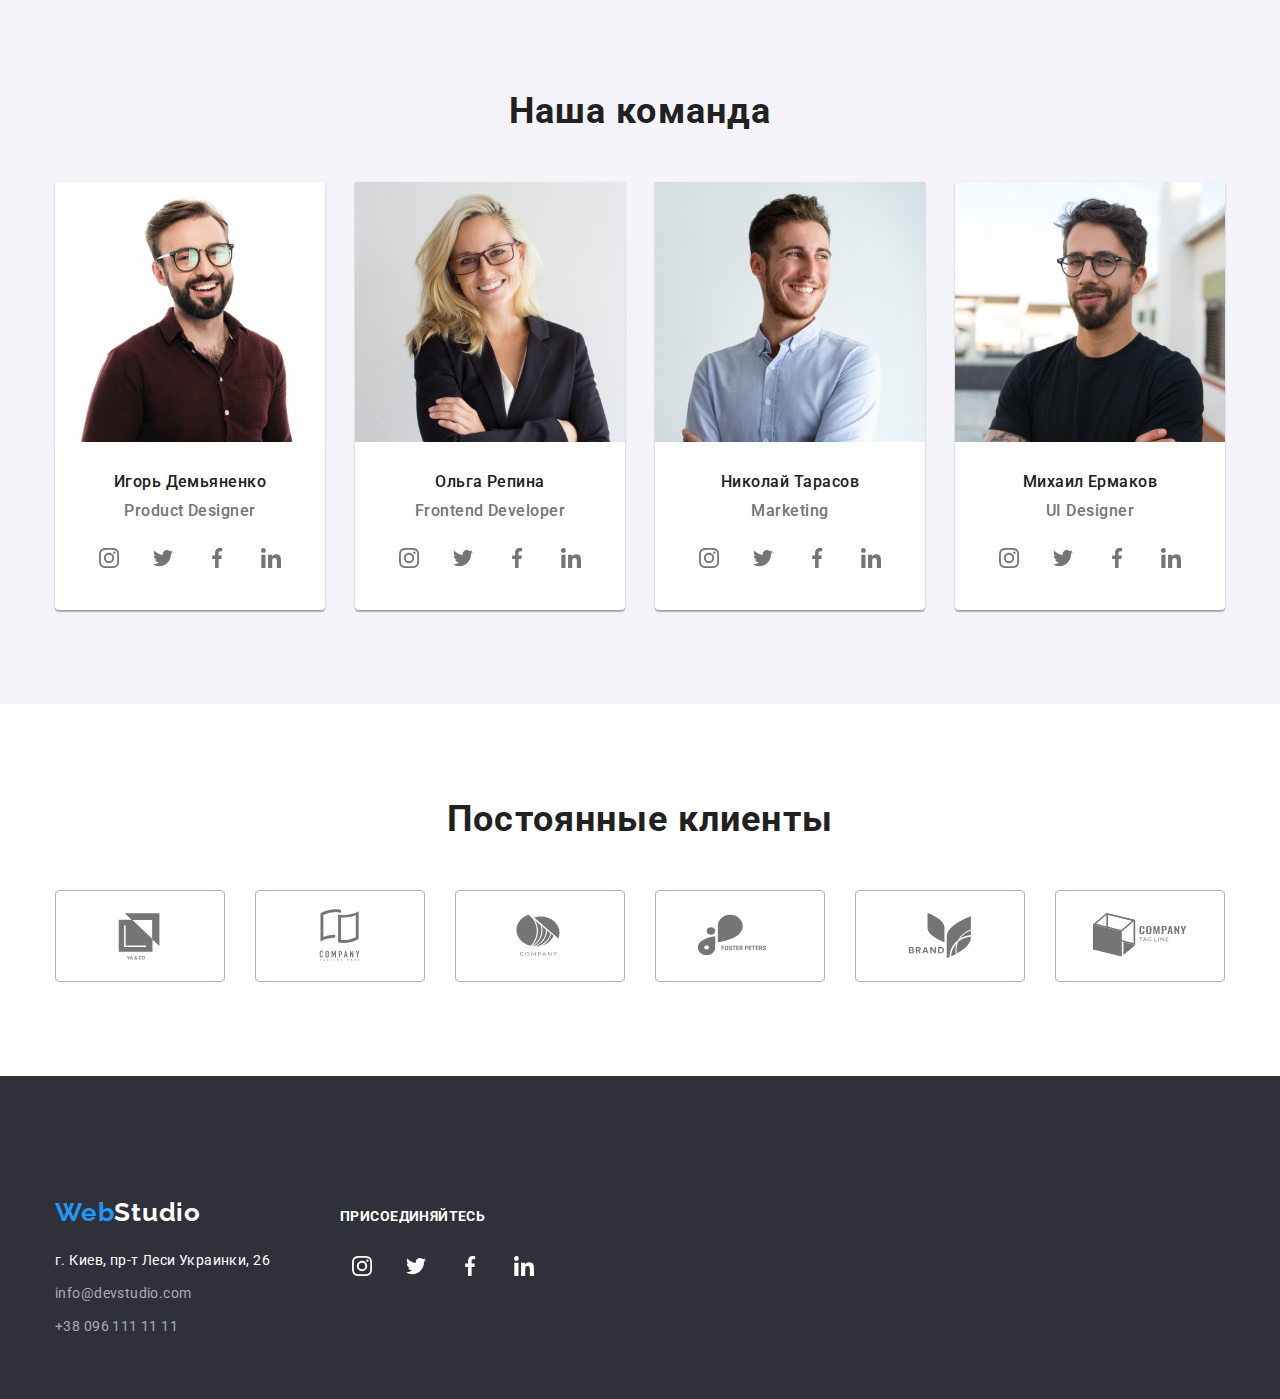
==== commit 94400c34: "hw4 only icon fon footer" ====
--- a/index.html
+++ b/index.html
@@ -367,7 +367,7 @@
     </main>
     <!-- Footer section -->
     <footer class="footer">
-      <div class="conteiner">
+      <div class="conteiner flex">
         <div class="adress-conteiner">
           <a class="logo link list" lang="en" href="./index.html"
             >Web<span class="logo-light">Studio</span></a
@@ -390,27 +390,27 @@
           <strong class="connect-title">Присоединяйтесь</strong>
           <ul class="footer-socials-list list">
             <li class="socials-item">
-              <a class="socials-link link" href="#">
+              <a class="fon socials-link link" href="#">
                 <svg class="socials-icon" width="20" height="20">
                   <use href="./images/symbol-defs.svg#icon-instagram"></use>
                 </svg>
               </a>
             </li>
             <li class="socials-item">
-              <a class="socials-link link" href="#">
+              <a class="fon socials-link link" href="#">
                 <svg class="socials-icon" width="20" height="20">
                   <use href="./images/symbol-defs.svg#icon-twitter"></use>
                 </svg>
               </a>
             </li>
-            <li class="socials-item">
+            <li class="fon socials-item">
               <a class="socials-link link" href="#">
                 <svg class="socials-icon" width="20" height="20">
                   <use href="./images/symbol-defs.svg#icon-facebook"></use>
                 </svg>
               </a>
             </li>
-            <li class="socials-item">
+            <li class="fon socials-item">
               <a class="socials-link link" href="#">
                 <svg class="socials-icon" width="20" height="20">
                   <use href="./images/symbol-defs.svg#icon-linkedin"></use>
--- a/style/style.css
+++ b/style/style.css
@@ -445,6 +445,10 @@
   color: #ffffff;
   background: #2f303a;
 }
+.flex {
+  display:flex;
+  align-items: baseline;
+}
 .adress-conteiner {
   margin-right: 70px;
 }
@@ -479,3 +483,6 @@
   text-transform: uppercase;
   color: #FFFFFF;
 }
+.fon {
+  background-color: background: rgba(255, 255, 255, 0.1);
+}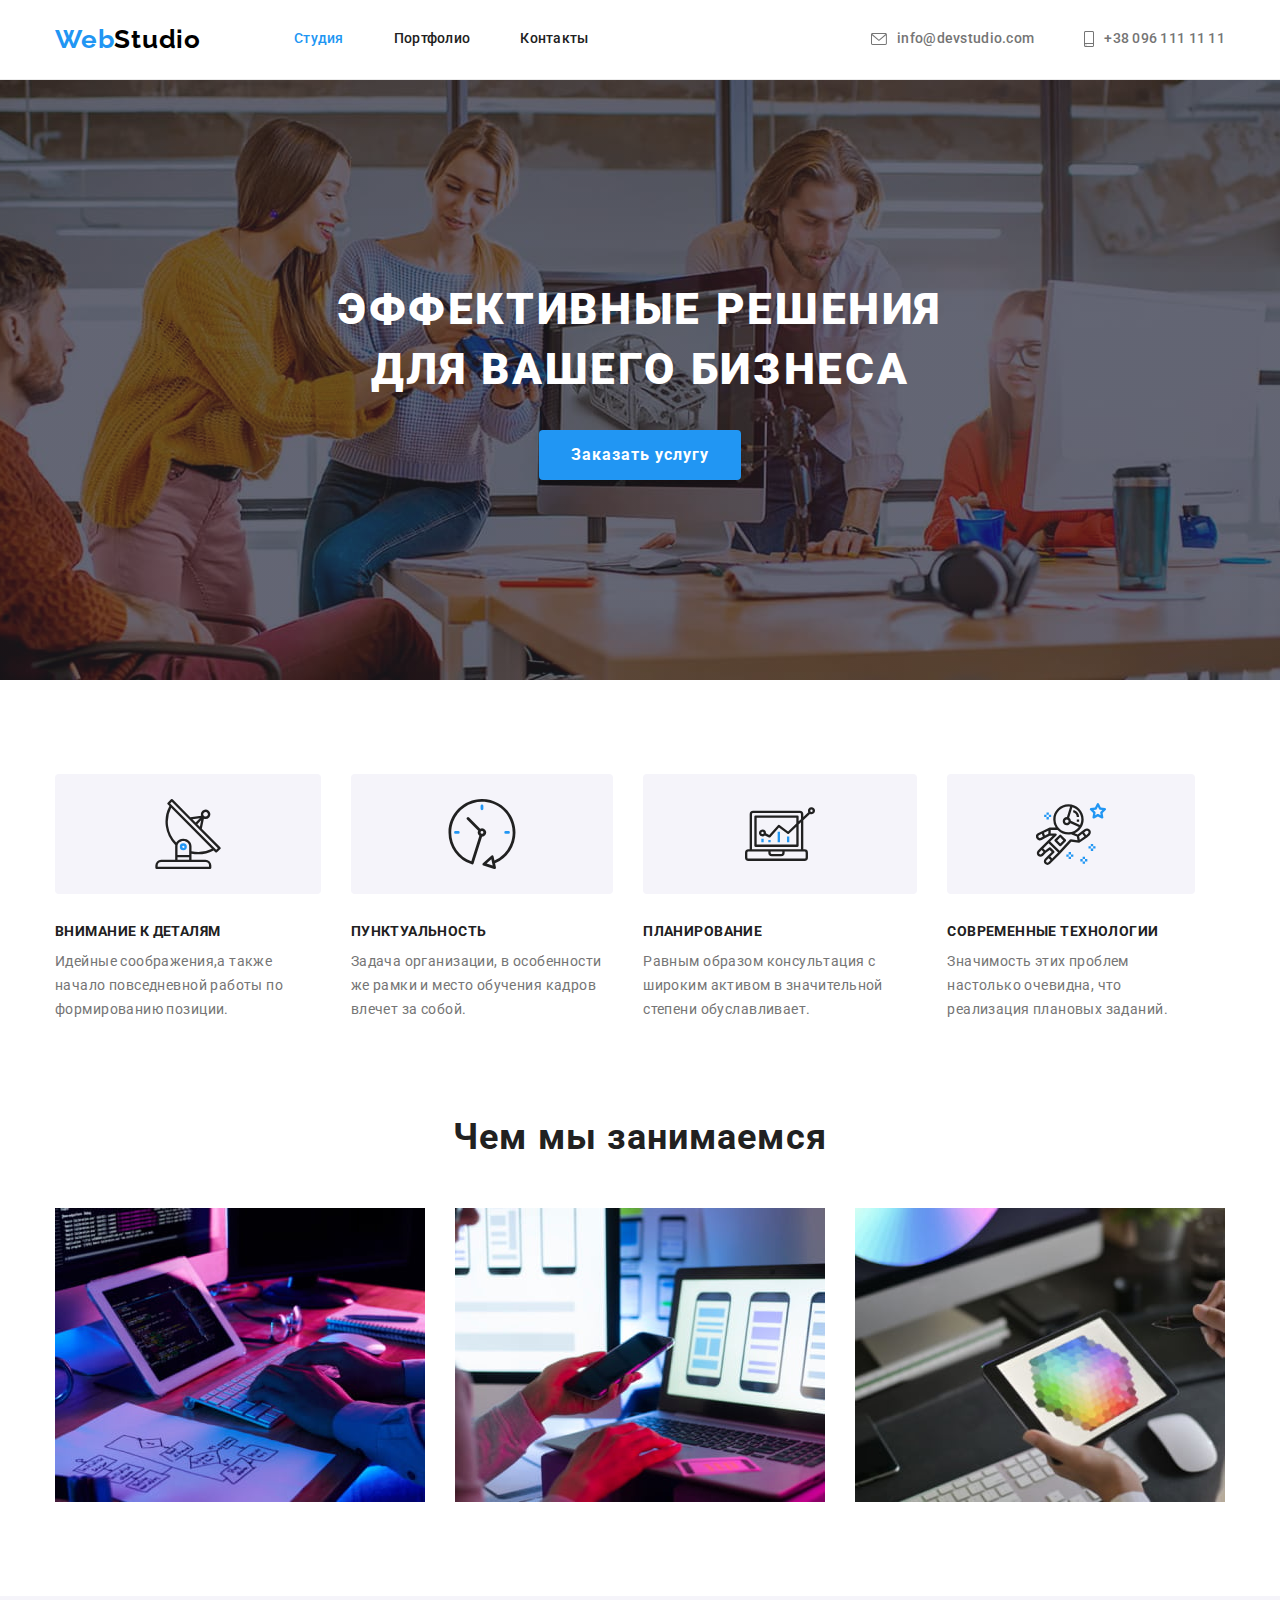
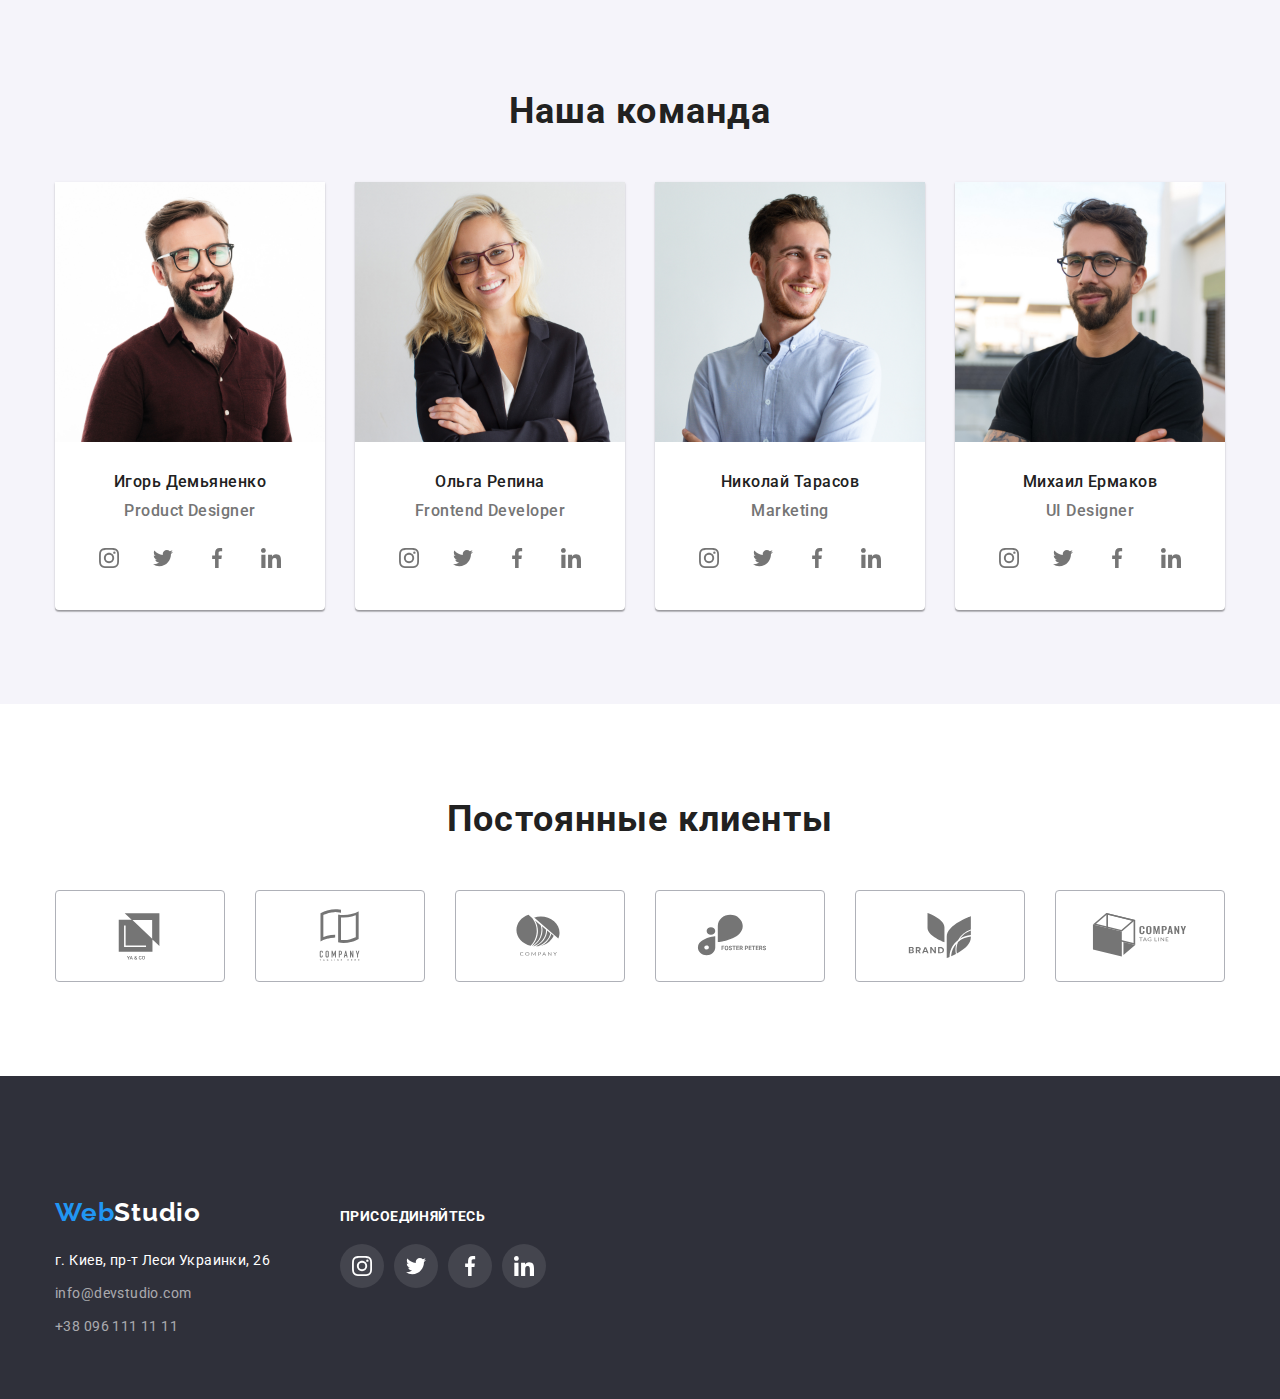
==== commit d4bd28d0: "hw4 - first handing" ====
--- a/index.html
+++ b/index.html
@@ -390,27 +390,27 @@
           <strong class="connect-title">Присоединяйтесь</strong>
           <ul class="footer-socials-list list">
             <li class="socials-item">
-              <a class="fon socials-link link" href="#">
+              <a class="socials-link link" href="#">
                 <svg class="socials-icon" width="20" height="20">
                   <use href="./images/symbol-defs.svg#icon-instagram"></use>
                 </svg>
               </a>
             </li>
             <li class="socials-item">
-              <a class="fon socials-link link" href="#">
+              <a class="socials-link link" href="#">
                 <svg class="socials-icon" width="20" height="20">
                   <use href="./images/symbol-defs.svg#icon-twitter"></use>
                 </svg>
               </a>
             </li>
-            <li class="fon socials-item">
+            <li class="socials-item">
               <a class="socials-link link" href="#">
                 <svg class="socials-icon" width="20" height="20">
                   <use href="./images/symbol-defs.svg#icon-facebook"></use>
                 </svg>
               </a>
             </li>
-            <li class="fon socials-item">
+            <li class="socials-item">
               <a class="socials-link link" href="#">
                 <svg class="socials-icon" width="20" height="20">
                   <use href="./images/symbol-defs.svg#icon-linkedin"></use>
--- a/style/style.css
+++ b/style/style.css
@@ -1,11 +1,11 @@
-html {
+/* html {
   box-sizing: border-box;
 }
 *,
 *::before,
 *::after {
   box-sizing: inherit;
-}
+} */
 :root {
   --primary-title-color: #212121;
   --primary-text-color: #757575;
@@ -98,9 +98,6 @@
   width: 1200px;
   padding: 0 15px;
 }
-
-/*   outline: 2px solid tomato;
- */
 .header-container {
   display: flex;
   align-items: center;
@@ -112,7 +109,6 @@
 .header-nav > .logo {
   padding: 24px 0px;
 }
-
 .logo {
   font-family: 'Raleway', sans-serif;
   font-weight: 700;
@@ -130,7 +126,6 @@
   align-items: center;
   margin-left: 93px;
 }
-
 .header-item:not(:last-child) {
   margin-right: 50px;
 }
@@ -163,7 +158,6 @@
   color: #757575;
 }
 /* ----------------------------------main--------------------------------- */
-
 .title-section {
   text-align: center;
   background: #2f303a;
@@ -193,7 +187,6 @@
   max-width: 650px;
   text-align: center;
 }
-
 .button {
   font-weight: 700;
   font-size: 16px;
@@ -224,10 +217,6 @@
   border-radius: 4px;
   margin-bottom: 30px;
 }
-
-/* .icon-antenna::before {
-  background-image: url();
-} */
 .skills-list {
   display: flex;
 }
@@ -235,14 +224,6 @@
 .team-item:not(:last-child) {
   margin-right: 30px;
 }
-/* .skills-box {
-  display: flex;
-  width: 270px;
-  height: 120px;
-  justify-content: center;
-  align-items: center;
-} */
-
 .skills-title {
   margin-bottom: 10px;
   font-weight: 700;
@@ -259,7 +240,6 @@
   letter-spacing: 0.03em;
   color: var(--primary-text-color);
 }
-
 .work {
   padding-top: 47px;
 }
@@ -290,7 +270,6 @@
     0px 2px 1px rgba(0, 0, 0, 0.2);
   border-radius: 0px 0px 4px 4px;
 }
-
 .team-name,
 .team-position {
   font-weight: 500;
@@ -303,7 +282,6 @@
 .team-wrapper {
   padding: 30px 5px;
 }
-
 .team-position {
   margin-top: 10px;
   color: var(--primary-text-color);
@@ -333,10 +311,6 @@
 .client-icon {
   fill: currentColor;
 }
-/* .client {
-  display: flex;
-  justify-content: center;
-} */
 .client-list {
   display: flex;
   justify-content: center;
@@ -362,8 +336,6 @@
 }
 
 /* ------------------ main portfolio-------------------- */
-/* .portfolio-conteiner { */
-/* } */
 .btn-list.list {
   display: flex;
   justify-content: center;
@@ -427,7 +399,6 @@
   letter-spacing: 0.06em;
   color: #212121;
 }
-
 .portfolio-subtitle {
   margin-top: 4px;
   font-size: 16px;
@@ -435,7 +406,6 @@
   letter-spacing: 0.03em;
   color: #757575;
 }
-
 /* ------------------------------------footer----------------------------------*/
 .footer {
   padding: 60px 0px;
@@ -483,6 +453,10 @@
   text-transform: uppercase;
   color: #FFFFFF;
 }
-.fon {
-  background-color: background: rgba(255, 255, 255, 0.1);
+.footer .socials-link {
+  background-color:  rgba(255, 255, 255, 0.1);
+}
+.footer .socials-link:hover,
+.footer .socials-link:focus {
+  background-color: var(--hover-focus-color);
 }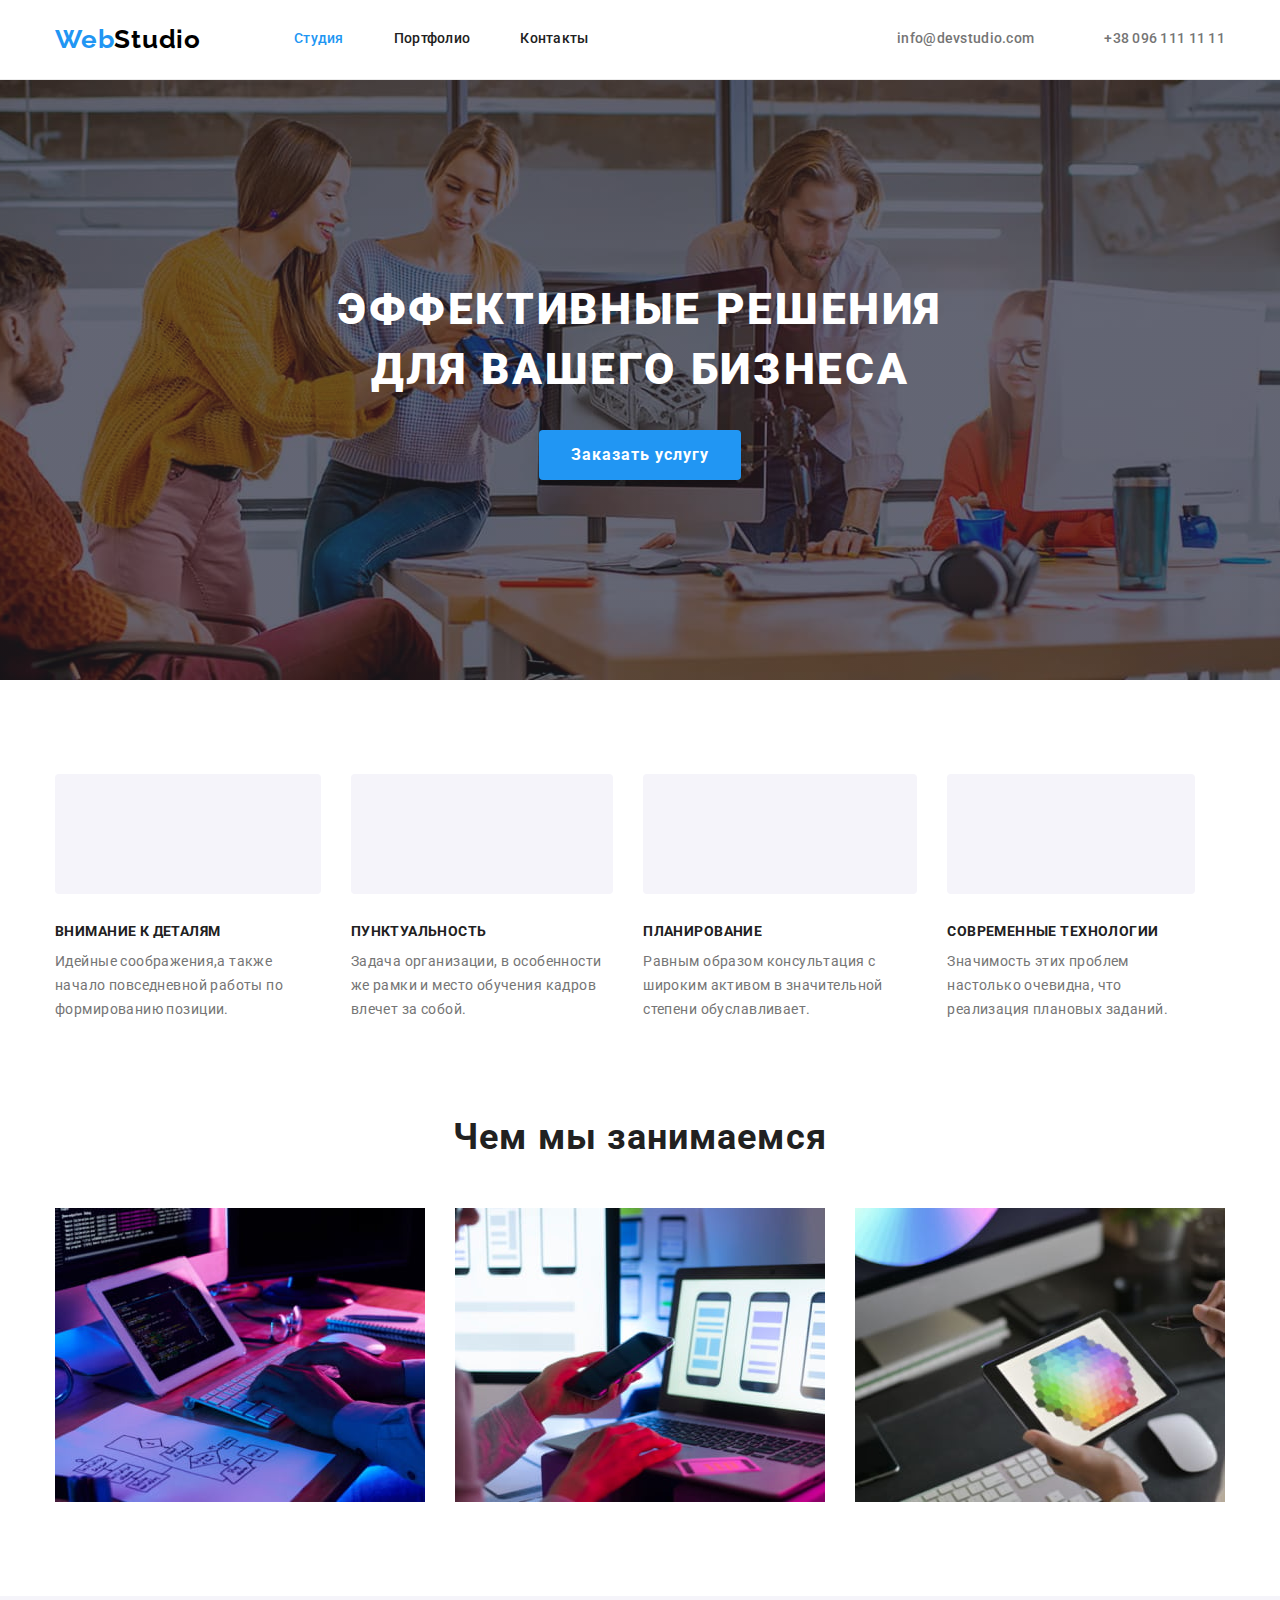
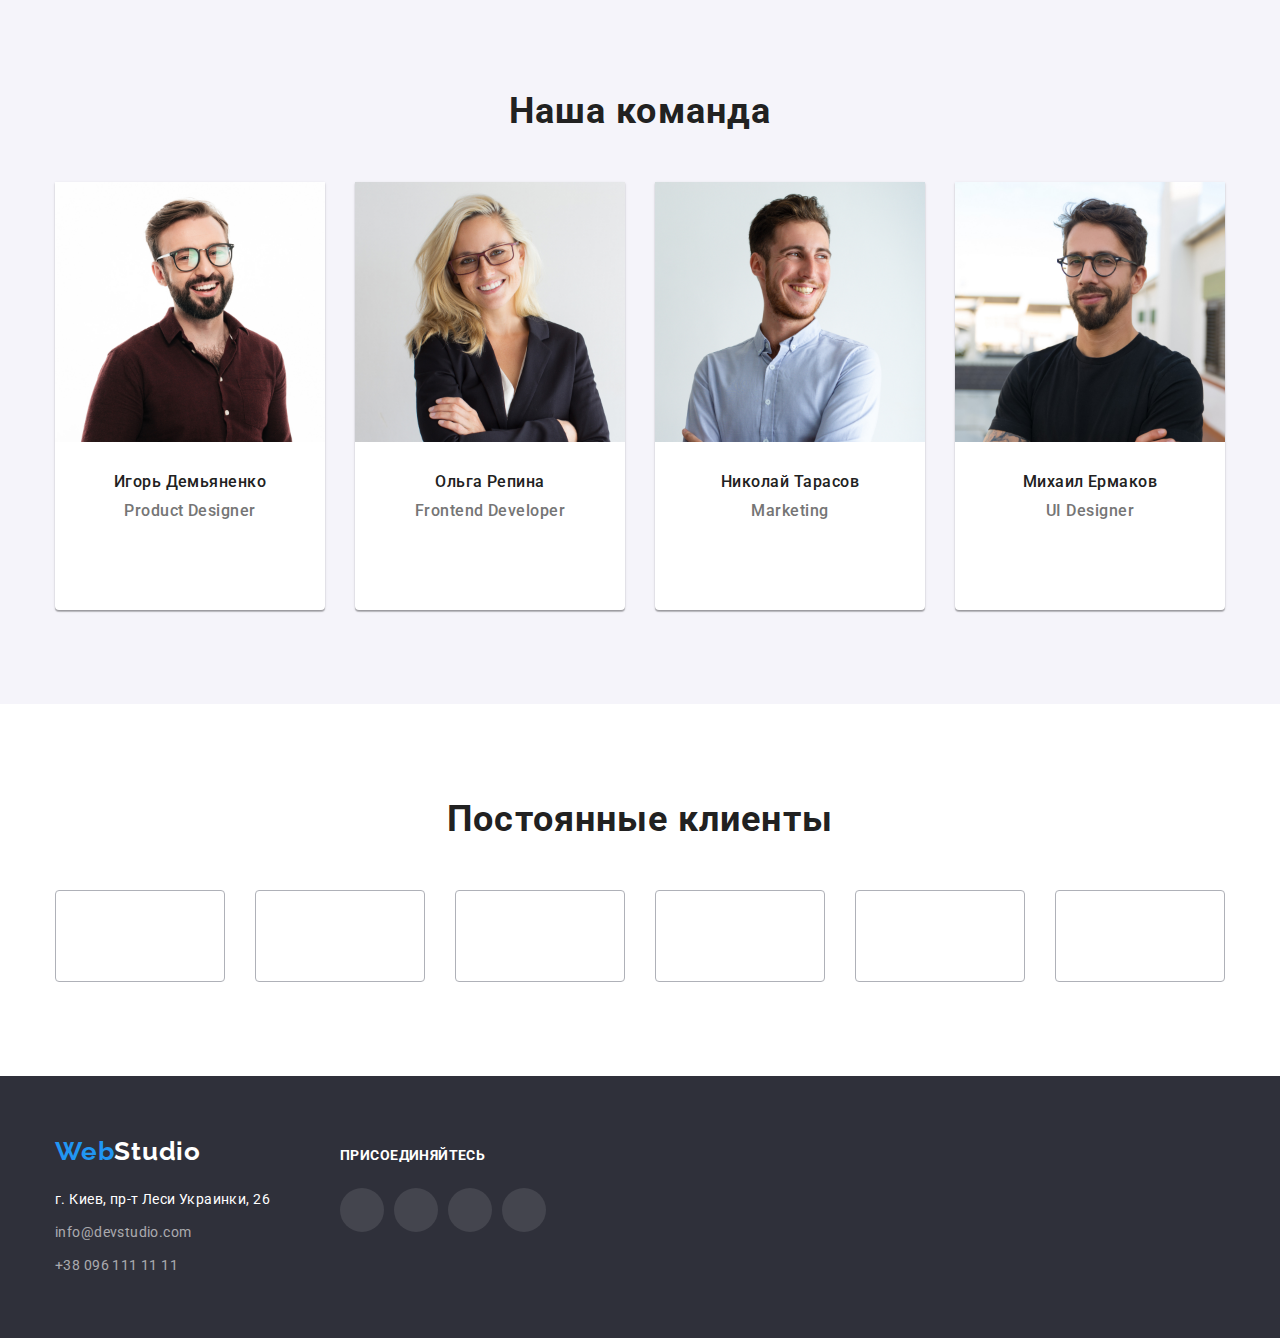
==== commit a30da224: "hw4 final" ====
--- a/index.html
+++ b/index.html
@@ -41,7 +41,7 @@
           <li>
             <a class="header-mail link" href="malito:info@devstudio.com">
               <svg class="icon-mail" width="16px" height="12px">
-                <use href="./images/symbol-defs.svg#icon-mail"></use>
+                <use href="./images/icons.svg#icon-mail"></use>
               </svg>
               info@devstudio.com
             </a>
@@ -49,7 +49,7 @@
           <li>
             <a class="header-tel link" href="tel:+380961111111">
               <svg class="icon-smartphone" width="10px" height="16px">
-                <use href="./images/symbol-defs.svg#icon-smartphone"></use>
+                <use href="./images/icons.svg#icon-smartphone"></use>
               </svg>
               +38 096 111 11 11
             </a>
@@ -72,7 +72,7 @@
             <li class="skills-item">
               <div class="skills-box">
                 <svg class="icon-logo" width="70px" height="70px">
-                  <use href="./images/symbol-defs.svg#icon-antenna"></use>
+                  <use href="./images/icons.svg#icon-antenna"></use>
                 </svg>
               </div>
               <h2 class="skills-title">Внимание к деталям</h2>
@@ -83,7 +83,7 @@
             <li class="skills-item">
               <div class="skills-box">
                 <svg class="icon-logo" width="70px" height="70px">
-                  <use href="./images/symbol-defs.svg#icon-clock"></use>
+                  <use href="./images/icons.svg#icon-clock"></use>
                 </svg>
               </div>
               <h2 class="skills-title">Пунктуальность</h2>
@@ -94,7 +94,7 @@
             <li class="skills-item">
               <div class="skills-box">
                 <svg class="icon-logo" width="70px" height="70px">
-                  <use href="./images/symbol-defs.svg#icon-diagram"></use>
+                  <use href="./images/icons.svg#icon-diagram"></use>
                 </svg>
               </div>
               <h2 class="skills-title">Планирование</h2>
@@ -105,7 +105,7 @@
             <li class="skills-item">
               <div class="skills-box">
                 <svg class="icon-logo" width="70px" height="70px">
-                  <use href="./images/symbol-defs.svg#icon-astronaut"></use>
+                  <use href="./images/icons.svg#icon-astronaut"></use>
                 </svg>
               </div>
               <h2 class="skills-title">Современные технологии</h2>
@@ -162,28 +162,28 @@
                   <li class="socials-item">
                     <a class="socials-link link" href="#">
                       <svg class="socials-icon" width="20" height="20">
-                        <use href="./images/symbol-defs.svg#icon-instagram"></use>
-                      </svg>
-                    </a>
-                  </li>
-                  <li class="socials-item">
-                    <a class="socials-link link" href="#">
-                      <svg class="socials-icon" width="20" height="20">
-                        <use href="./images/symbol-defs.svg#icon-twitter"></use>
-                      </svg>
-                    </a>
-                  </li>
-                  <li class="socials-item">
-                    <a class="socials-link link" href="#">
-                      <svg class="socials-icon" width="20" height="20">
-                        <use href="./images/symbol-defs.svg#icon-facebook"></use>
-                      </svg>
-                    </a>
-                  </li>
-                  <li class="socials-item">
-                    <a class="socials-link link" href="#">
-                      <svg class="socials-icon" width="20" height="20">
-                        <use href="./images/symbol-defs.svg#icon-linkedin"></use>
+                        <use href="./images/icons.svg#icon-instagram"></use>
+                      </svg>
+                    </a>
+                  </li>
+                  <li class="socials-item">
+                    <a class="socials-link link" href="#">
+                      <svg class="socials-icon" width="20" height="20">
+                        <use href="./images/icons.svg#icon-twitter"></use>
+                      </svg>
+                    </a>
+                  </li>
+                  <li class="socials-item">
+                    <a class="socials-link link" href="#">
+                      <svg class="socials-icon" width="20" height="20">
+                        <use href="./images/icons.svg#icon-facebook"></use>
+                      </svg>
+                    </a>
+                  </li>
+                  <li class="socials-item">
+                    <a class="socials-link link" href="#">
+                      <svg class="socials-icon" width="20" height="20">
+                        <use href="./images/icons.svg#icon-linkedin"></use>
                       </svg>
                     </a>
                   </li>
@@ -204,28 +204,28 @@
                   <li class="socials-item">
                     <a class="socials-link link" href="#">
                       <svg class="socials-icon" width="20" height="20">
-                        <use href="./images/symbol-defs.svg#icon-instagram"></use>
-                      </svg>
-                    </a>
-                  </li>
-                  <li class="socials-item">
-                    <a class="socials-link link" href="#">
-                      <svg class="socials-icon" width="20" height="20">
-                        <use href="./images/symbol-defs.svg#icon-twitter"></use>
-                      </svg>
-                    </a>
-                  </li>
-                  <li class="socials-item">
-                    <a class="socials-link link" href="#">
-                      <svg class="socials-icon" width="20" height="20">
-                        <use href="./images/symbol-defs.svg#icon-facebook"></use>
-                      </svg>
-                    </a>
-                  </li>
-                  <li class="socials-item">
-                    <a class="socials-link link" href="#">
-                      <svg class="socials-icon" width="20" height="20">
-                        <use href="./images/symbol-defs.svg#icon-linkedin"></use>
+                        <use href="./images/icons.svg#icon-instagram"></use>
+                      </svg>
+                    </a>
+                  </li>
+                  <li class="socials-item">
+                    <a class="socials-link link" href="#">
+                      <svg class="socials-icon" width="20" height="20">
+                        <use href="./images/icons.svg#icon-twitter"></use>
+                      </svg>
+                    </a>
+                  </li>
+                  <li class="socials-item">
+                    <a class="socials-link link" href="#">
+                      <svg class="socials-icon" width="20" height="20">
+                        <use href="./images/icons.svg#icon-facebook"></use>
+                      </svg>
+                    </a>
+                  </li>
+                  <li class="socials-item">
+                    <a class="socials-link link" href="#">
+                      <svg class="socials-icon" width="20" height="20">
+                        <use href="./images/icons.svg#icon-linkedin"></use>
                       </svg>
                     </a>
                   </li>
@@ -241,28 +241,28 @@
                   <li class="socials-item">
                     <a class="socials-link link" href="#">
                       <svg class="socials-icon" width="20" height="20">
-                        <use href="./images/symbol-defs.svg#icon-instagram"></use>
-                      </svg>
-                    </a>
-                  </li>
-                  <li class="socials-item">
-                    <a class="socials-link link" href="#">
-                      <svg class="socials-icon" width="20" height="20">
-                        <use href="./images/symbol-defs.svg#icon-twitter"></use>
-                      </svg>
-                    </a>
-                  </li>
-                  <li class="socials-item">
-                    <a class="socials-link link" href="#">
-                      <svg class="socials-icon" width="20" height="20">
-                        <use href="./images/symbol-defs.svg#icon-facebook"></use>
-                      </svg>
-                    </a>
-                  </li>
-                  <li class="socials-item">
-                    <a class="socials-link link" href="#">
-                      <svg class="socials-icon" width="20" height="20">
-                        <use href="./images/symbol-defs.svg#icon-linkedin"></use>
+                        <use href="./images/icons.svg#icon-instagram"></use>
+                      </svg>
+                    </a>
+                  </li>
+                  <li class="socials-item">
+                    <a class="socials-link link" href="#">
+                      <svg class="socials-icon" width="20" height="20">
+                        <use href="./images/icons.svg#icon-twitter"></use>
+                      </svg>
+                    </a>
+                  </li>
+                  <li class="socials-item">
+                    <a class="socials-link link" href="#">
+                      <svg class="socials-icon" width="20" height="20">
+                        <use href="./images/icons.svg#icon-facebook"></use>
+                      </svg>
+                    </a>
+                  </li>
+                  <li class="socials-item">
+                    <a class="socials-link link" href="#">
+                      <svg class="socials-icon" width="20" height="20">
+                        <use href="./images/icons.svg#icon-linkedin"></use>
                       </svg>
                     </a>
                   </li>
@@ -283,28 +283,28 @@
                   <li class="socials-item">
                     <a class="socials-link link" href="#">
                       <svg class="socials-icon" width="20" height="20">
-                        <use href="./images/symbol-defs.svg#icon-instagram"></use>
-                      </svg>
-                    </a>
-                  </li>
-                  <li class="socials-item">
-                    <a class="socials-link link" href="#">
-                      <svg class="socials-icon" width="20" height="20">
-                        <use href="./images/symbol-defs.svg#icon-twitter"></use>
-                      </svg>
-                    </a>
-                  </li>
-                  <li class="socials-item">
-                    <a class="socials-link link" href="#">
-                      <svg class="socials-icon" width="20" height="20">
-                        <use href="./images/symbol-defs.svg#icon-facebook"></use>
-                      </svg>
-                    </a>
-                  </li>
-                  <li class="socials-item">
-                    <a class="socials-link link" href="#">
-                      <svg class="socials-icon" width="20" height="20">
-                        <use href="./images/symbol-defs.svg#icon-linkedin"></use>
+                        <use href="./images/icons.svg#icon-instagram"></use>
+                      </svg>
+                    </a>
+                  </li>
+                  <li class="socials-item">
+                    <a class="socials-link link" href="#">
+                      <svg class="socials-icon" width="20" height="20">
+                        <use href="./images/icons.svg#icon-twitter"></use>
+                      </svg>
+                    </a>
+                  </li>
+                  <li class="socials-item">
+                    <a class="socials-link link" href="#">
+                      <svg class="socials-icon" width="20" height="20">
+                        <use href="./images/icons.svg#icon-facebook"></use>
+                      </svg>
+                    </a>
+                  </li>
+                  <li class="socials-item">
+                    <a class="socials-link link" href="#">
+                      <svg class="socials-icon" width="20" height="20">
+                        <use href="./images/icons.svg#icon-linkedin"></use>
                       </svg>
                     </a>
                   </li>
@@ -322,42 +322,42 @@
             <li class="client-item">
               <a class="client-link link" href="#">
                 <svg class="client-icon" width="106" height="60">
-                  <use href="./images/symbol-defs.svg#icon-client-1"></use>
-                </svg>
-              </a>
-            </li>
-            <li class="client-item">
-              <a class="client-link link" href="#">
-                <svg class="client-icon" width="106" height="60">
-                  <use href="./images/symbol-defs.svg#icon-client-2"></use>
-                </svg>
-              </a>
-            </li>
-            <li class="client-item">
-              <a class="client-link link" href="#">
-                <svg class="client-icon" width="106" height="60">
-                  <use href="./images/symbol-defs.svg#icon-client-3"></use>
-                </svg>
-              </a>
-            </li>
-            <li class="client-item">
-              <a class="client-link link" href="#">
-                <svg class="client-icon" width="106" height="60">
-                  <use href="./images/symbol-defs.svg#icon-client-4"></use>
-                </svg>
-              </a>
-            </li>
-            <li class="client-item">
-              <a class="client-link link" href="#">
-                <svg class="client-icon" width="106" height="60">
-                  <use href="./images/symbol-defs.svg#icon-client-5"></use>
-                </svg>
-              </a>
-            </li>
-            <li class="client-item">
-              <a class="client-link link" href="#">
-                <svg class="client-icon" width="106" height="60">
-                  <use href="./images/symbol-defs.svg#icon-client-6"></use>
+                  <use href="./images/icons.svg#icon-client-1"></use>
+                </svg>
+              </a>
+            </li>
+            <li class="client-item">
+              <a class="client-link link" href="#">
+                <svg class="client-icon" width="106" height="60">
+                  <use href="./images/icons.svg#icon-client-2"></use>
+                </svg>
+              </a>
+            </li>
+            <li class="client-item">
+              <a class="client-link link" href="#">
+                <svg class="client-icon" width="106" height="60">
+                  <use href="./images/icons.svg#icon-client-3"></use>
+                </svg>
+              </a>
+            </li>
+            <li class="client-item">
+              <a class="client-link link" href="#">
+                <svg class="client-icon" width="106" height="60">
+                  <use href="./images/icons.svg#icon-client-4"></use>
+                </svg>
+              </a>
+            </li>
+            <li class="client-item">
+              <a class="client-link link" href="#">
+                <svg class="client-icon" width="106" height="60">
+                  <use href="./images/icons.svg#icon-client-5"></use>
+                </svg>
+              </a>
+            </li>
+            <li class="client-item">
+              <a class="client-link link" href="#">
+                <svg class="client-icon" width="106" height="60">
+                  <use href="./images/icons.svg#icon-client-6"></use>
                 </svg>
               </a>
             </li>
@@ -375,7 +375,7 @@
           <address class="footer-address">
             <ul class="list">
               <li class="footer-item">
-                <address class="address-text" href="">г. Киев, пр-т Леси Украинки, 26</address>
+                <address class="address-text">г. Киев, пр-т Леси Украинки, 26</address>
               </li>
               <li class="footer-item">
                 <a class="footer-mail link" href="malito:info@devstudio.com">info@devstudio.com</a>
@@ -392,28 +392,28 @@
             <li class="socials-item">
               <a class="socials-link link" href="#">
                 <svg class="socials-icon" width="20" height="20">
-                  <use href="./images/symbol-defs.svg#icon-instagram"></use>
+                  <use href="./images/icons.svg#icon-instagram"></use>
                 </svg>
               </a>
             </li>
             <li class="socials-item">
               <a class="socials-link link" href="#">
                 <svg class="socials-icon" width="20" height="20">
-                  <use href="./images/symbol-defs.svg#icon-twitter"></use>
+                  <use href="./images/icons.svg#icon-twitter"></use>
                 </svg>
               </a>
             </li>
             <li class="socials-item">
               <a class="socials-link link" href="#">
                 <svg class="socials-icon" width="20" height="20">
-                  <use href="./images/symbol-defs.svg#icon-facebook"></use>
+                  <use href="./images/icons.svg#icon-facebook"></use>
                 </svg>
               </a>
             </li>
             <li class="socials-item">
               <a class="socials-link link" href="#">
                 <svg class="socials-icon" width="20" height="20">
-                  <use href="./images/symbol-defs.svg#icon-linkedin"></use>
+                  <use href="./images/icons.svg#icon-linkedin"></use>
                 </svg>
               </a>
             </li>
--- a/style/style.css
+++ b/style/style.css
@@ -200,6 +200,9 @@
   min-width: 200px;
   border: none;
 }
+.button:hover {
+  background-color:  #188CE8;
+}
 .skills {
   padding-bottom: 47px;
   font-size: 14px;
@@ -301,6 +304,7 @@
   width: 44px;
   height: 44px;
   border-radius: 50%;
+  color: #AFB1B8;
   }
 .socials-link:hover,
 .socials-link:focus {
@@ -328,6 +332,7 @@
   height: 92px;
   border-radius: 4px;
   border: 1px solid #AFB1B8;
+  color: #AFB1B8;
 }
 .client-link:hover,
 .client-link:focus {
@@ -420,7 +425,7 @@
   align-items: baseline;
 }
 .adress-conteiner {
-  margin-right: 70px;
+  /* margin-right: 70px; */
 }
 .footer-address {
   font-style: normal;
@@ -438,8 +443,7 @@
   margin-top: 9px;
 }
 .connect-box {
-  margin-top: 72px;
-  /* margin-left: 70px; */
+  margin-left: 70px;
 }
 .footer-socials-list {
   display: flex;
@@ -447,13 +451,17 @@
   margin-top: 20px;
 }
 .connect-title {
-  display: block;
-  font-size: 14px;
-  line-height: 16px;
+  /* display: block; */
+  font-family: 'Roboto';
+  font-weight: 700;
+  font-size: 14px;
+  line-height: 1.14;
+  letter-spacing: 0.03em;
   text-transform: uppercase;
   color: #FFFFFF;
 }
 .footer .socials-link {
+  color: #ffffff;
   background-color:  rgba(255, 255, 255, 0.1);
 }
 .footer .socials-link:hover,
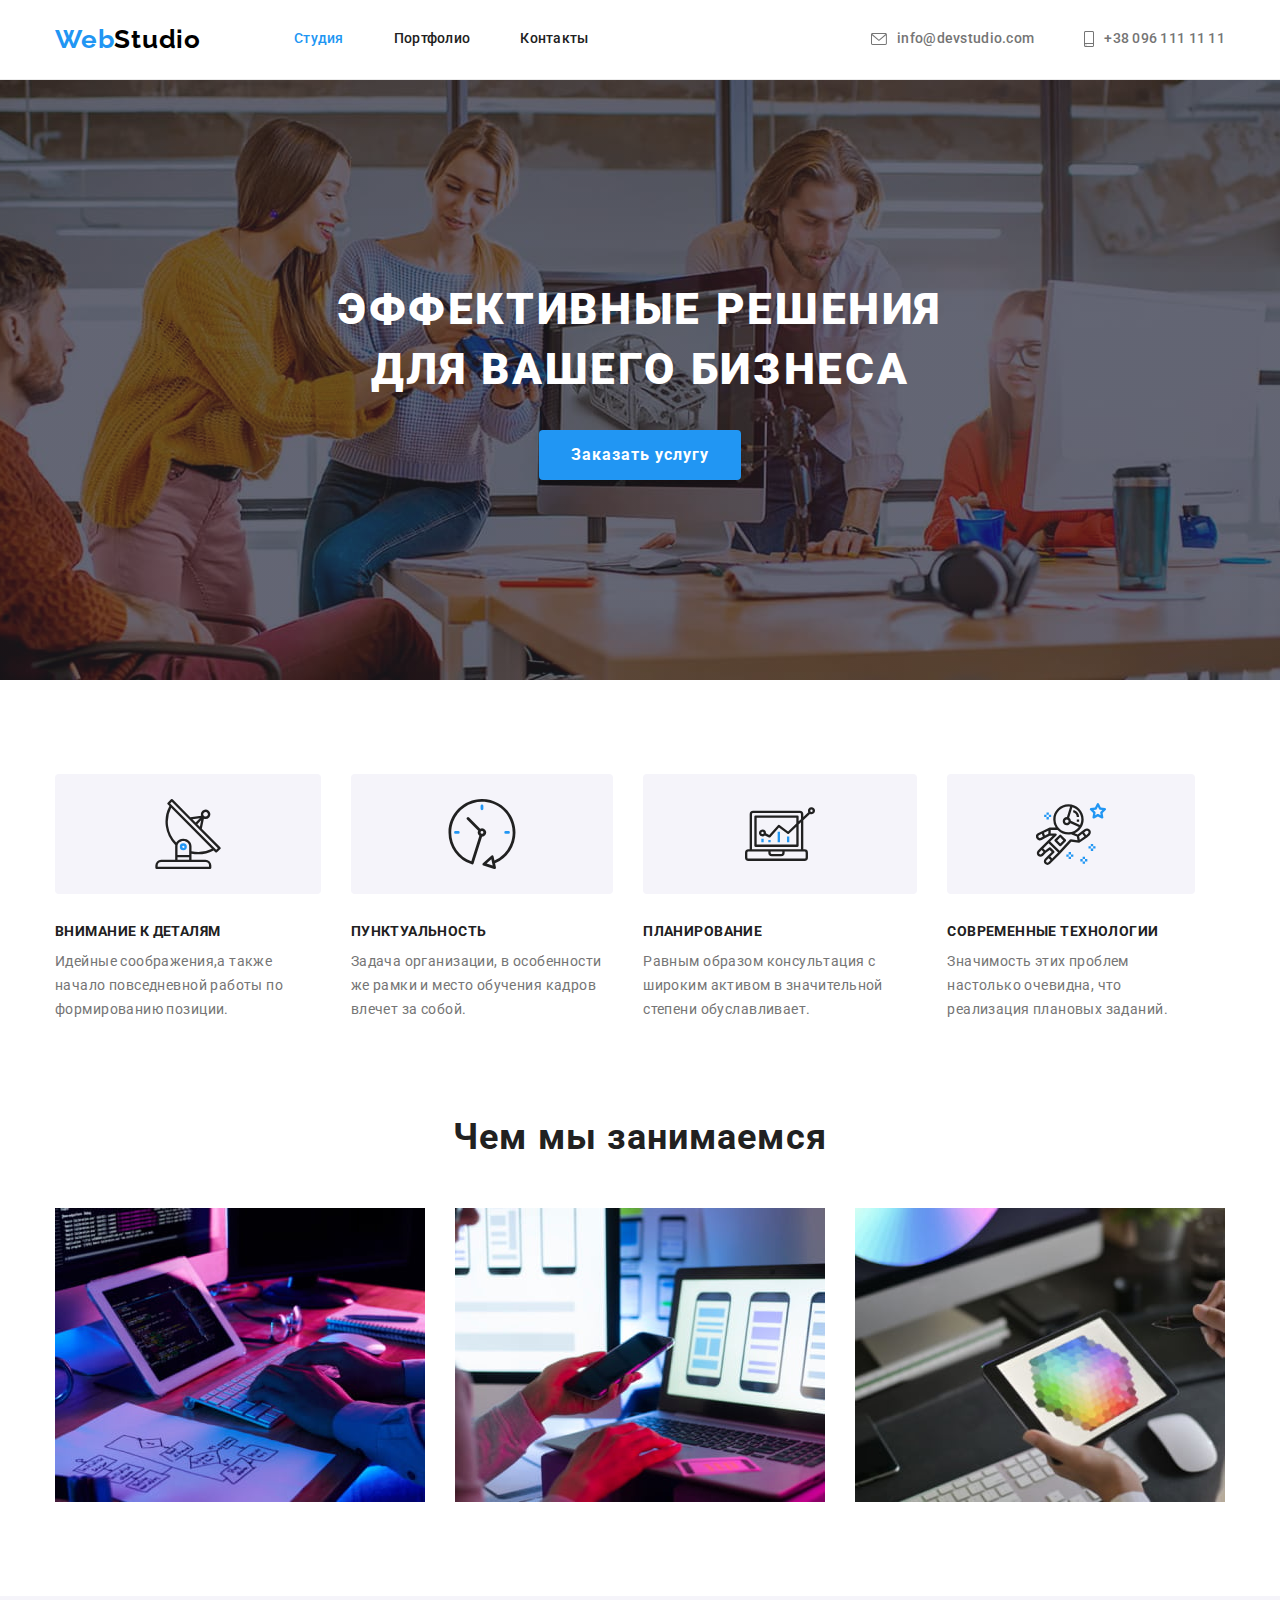
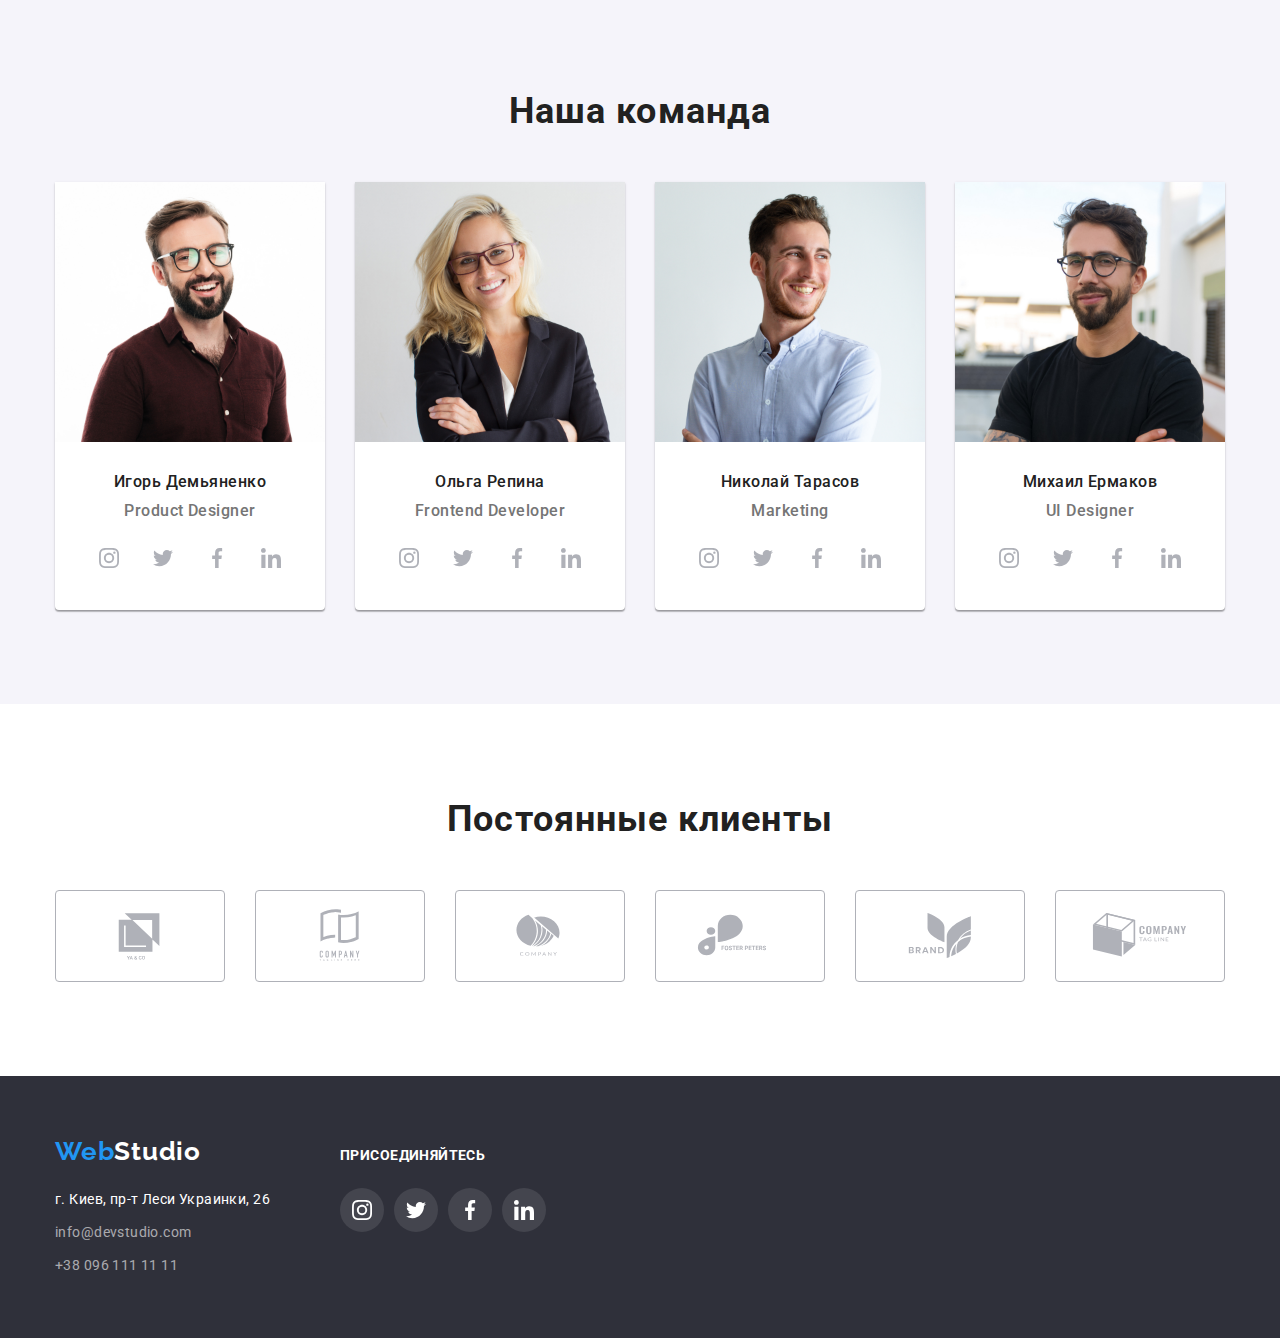
==== commit a5e7c167: "hw4 correct address" ====
--- a/index.html
+++ b/index.html
@@ -375,7 +375,12 @@
           <address class="footer-address">
             <ul class="list">
               <li class="footer-item">
-                <address class="address-text">г. Киев, пр-т Леси Украинки, 26</address>
+                <a
+                  class="address-text"
+                  href="https://www.google.com/maps/place/%D0%B1%D1%83%D0%BB.+%D0%9B%D0%B5%D1%81%D0%B8+%D0%A3%D0%BA%D1%80%D0%B0%D0%B8%D0%BD%D0%BA%D0%B8,+26,+%D0%9A%D0%B8%D0%B5%D0%B2,+02000/@50.4265807,30.5383858,17z/data=!4m5!3m4!1s0x40d4cf0e033ecbe9:0x57a4dffefec77da0!8m2!3d50.4265807!4d30.5383858"
+                  target="_blank"
+                  >г. Киев, пр-т Леси Украинки, 26</a
+                >
               </li>
               <li class="footer-item">
                 <a class="footer-mail link" href="malito:info@devstudio.com">info@devstudio.com</a>
--- a/style/style.css
+++ b/style/style.css
@@ -201,7 +201,7 @@
   border: none;
 }
 .button:hover {
-  background-color:  #188CE8;
+  background-color: #188CE8;
 }
 .skills {
   padding-bottom: 47px;
@@ -424,9 +424,6 @@
   display:flex;
   align-items: baseline;
 }
-.adress-conteiner {
-  /* margin-right: 70px; */
-}
 .footer-address {
   font-style: normal;
   margin-top: 20px;
@@ -442,6 +439,10 @@
 .footer-item:not(:first-child) {
   margin-top: 9px;
 }
+.address-text {
+  font-style: normal;
+  text-decoration: none;
+}
 .connect-box {
   margin-left: 70px;
 }
@@ -451,7 +452,6 @@
   margin-top: 20px;
 }
 .connect-title {
-  /* display: block; */
   font-family: 'Roboto';
   font-weight: 700;
   font-size: 14px;
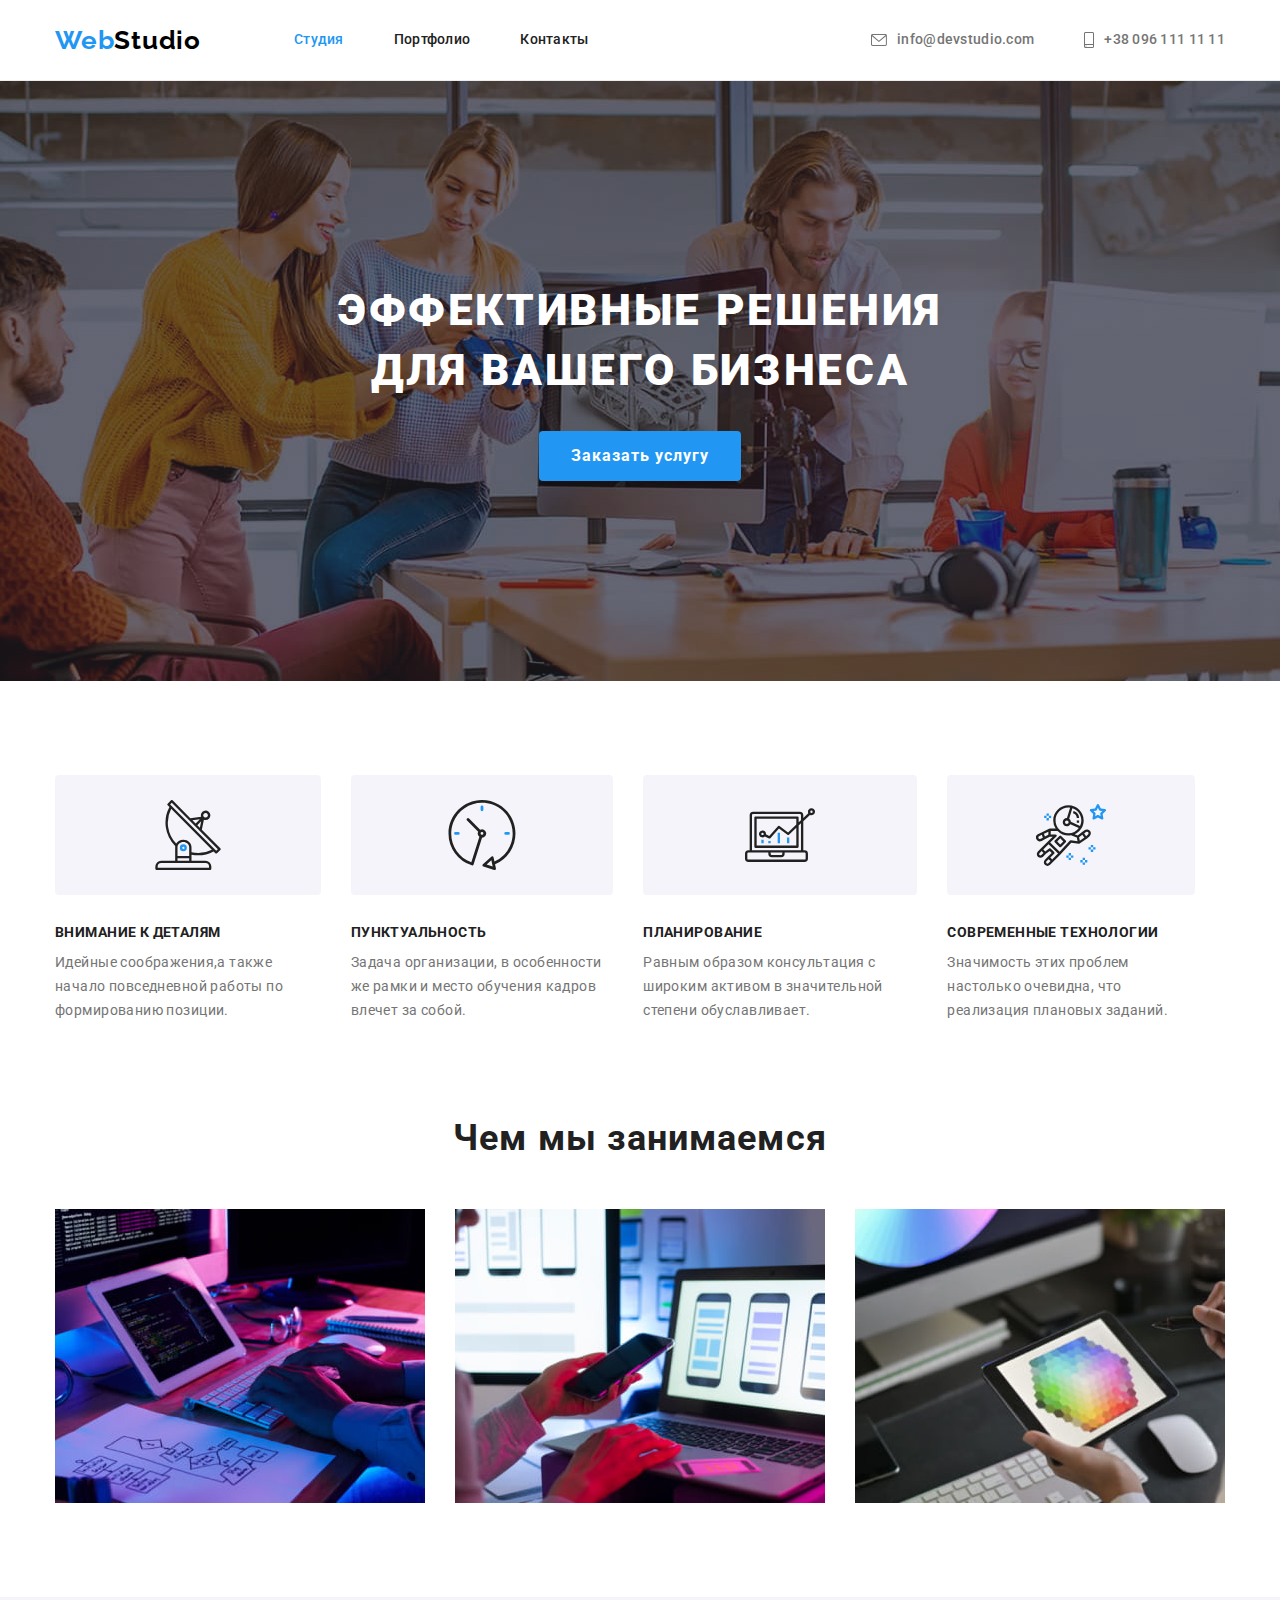
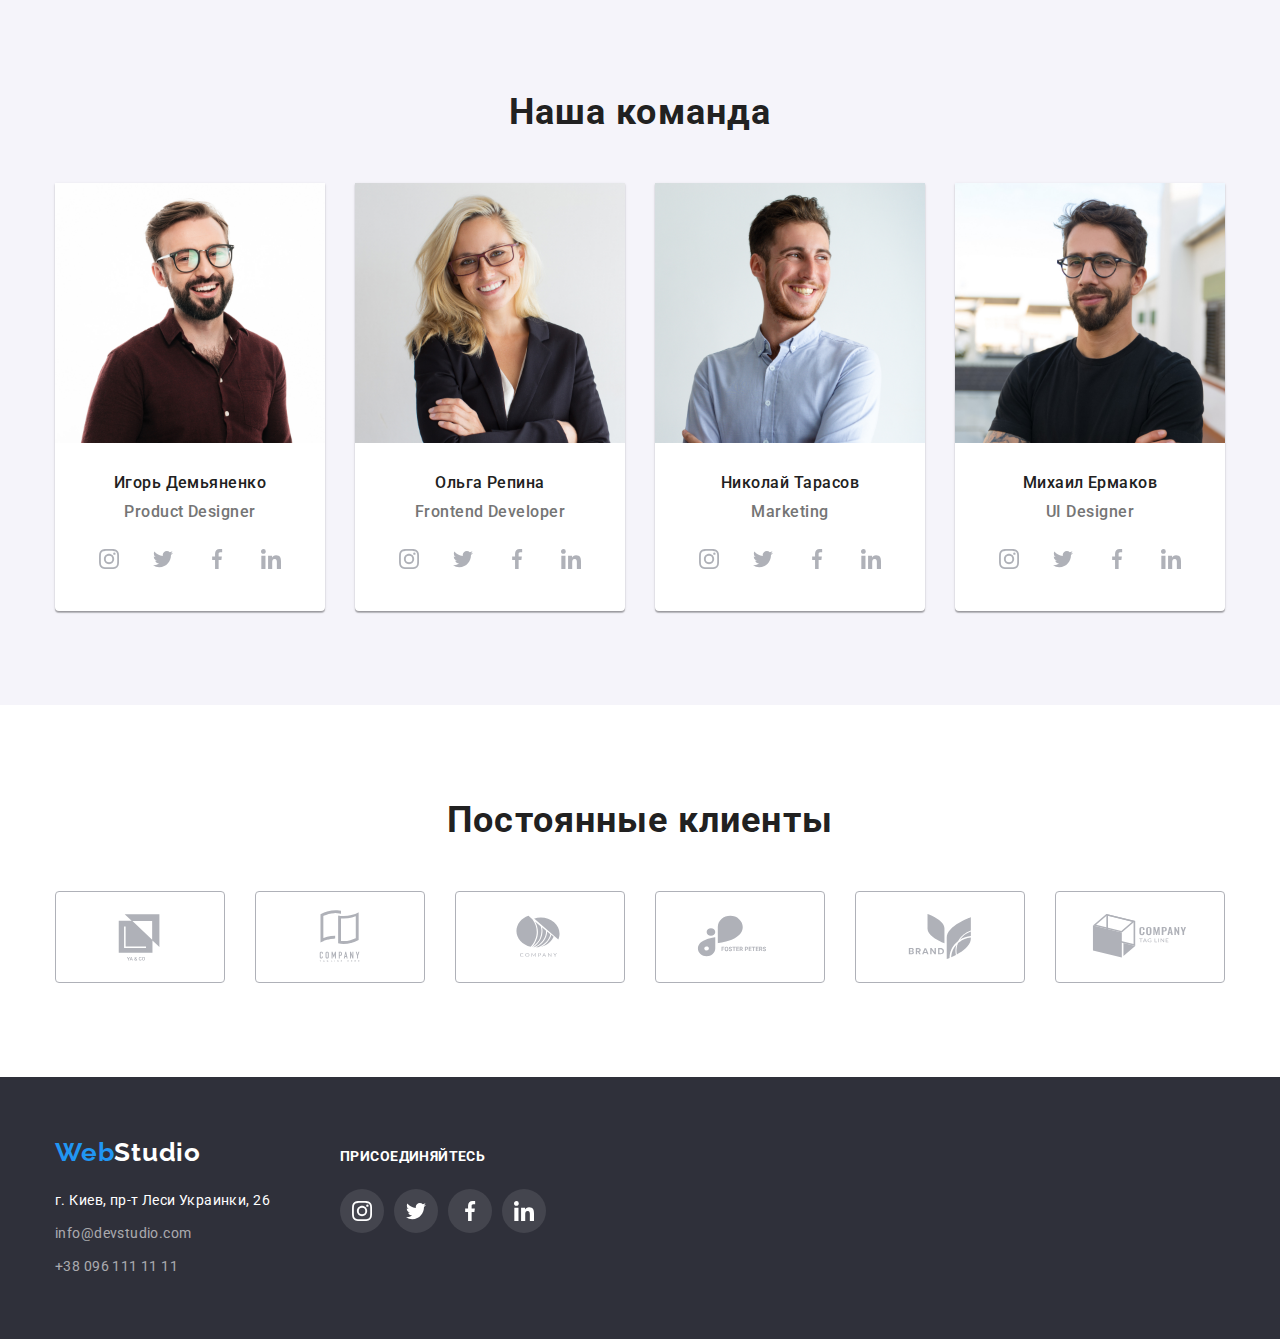
==== commit ce842a8f: "hw4 minor edits" ====
--- a/index.html
+++ b/index.html
@@ -38,7 +38,7 @@
           </ul>
         </nav>
         <ul class="contacts list">
-          <li>
+          <li class="header-item">
             <a class="header-mail link" href="malito:info@devstudio.com">
               <svg class="icon-mail" width="16px" height="12px">
                 <use href="./images/icons.svg#icon-mail"></use>
@@ -46,7 +46,7 @@
               info@devstudio.com
             </a>
           </li>
-          <li>
+          <li class="header-item">
             <a class="header-tel link" href="tel:+380961111111">
               <svg class="icon-smartphone" width="10px" height="16px">
                 <use href="./images/icons.svg#icon-smartphone"></use>
--- a/style/style.css
+++ b/style/style.css
@@ -10,7 +10,11 @@
   --primary-title-color: #212121;
   --primary-text-color: #757575;
   --hover-focus-color: #2196f3;
-  --main-font: 'open sans', sans-serif;
+  --main-font: 'Roboto', sans-serif;
+}
+body {
+  color: #757575;
+  font-family: var(--main-font);
 }
 p,
 h1,
@@ -30,23 +34,12 @@
 button {
   cursor: pointer;
 }
-
-body {
-  font-family: var(--main-font);
-}
-
 a {
   color: currentColor;
 }
 
 address {
   font-style: normal;
-}
-
-body {
-  margin: 0;
-  color: #757575;
-  font-family: 'Roboto', sans-serif;
 }
 .link {
   text-decoration: none;
@@ -144,9 +137,9 @@
 .contacts .header-tel {
   display: flex;
   align-items: center;
+  padding: 32px 0;
 }
 .header-mail {
-  margin-right: 50px;
   color: #757575;
 }
 .icon-mail,
